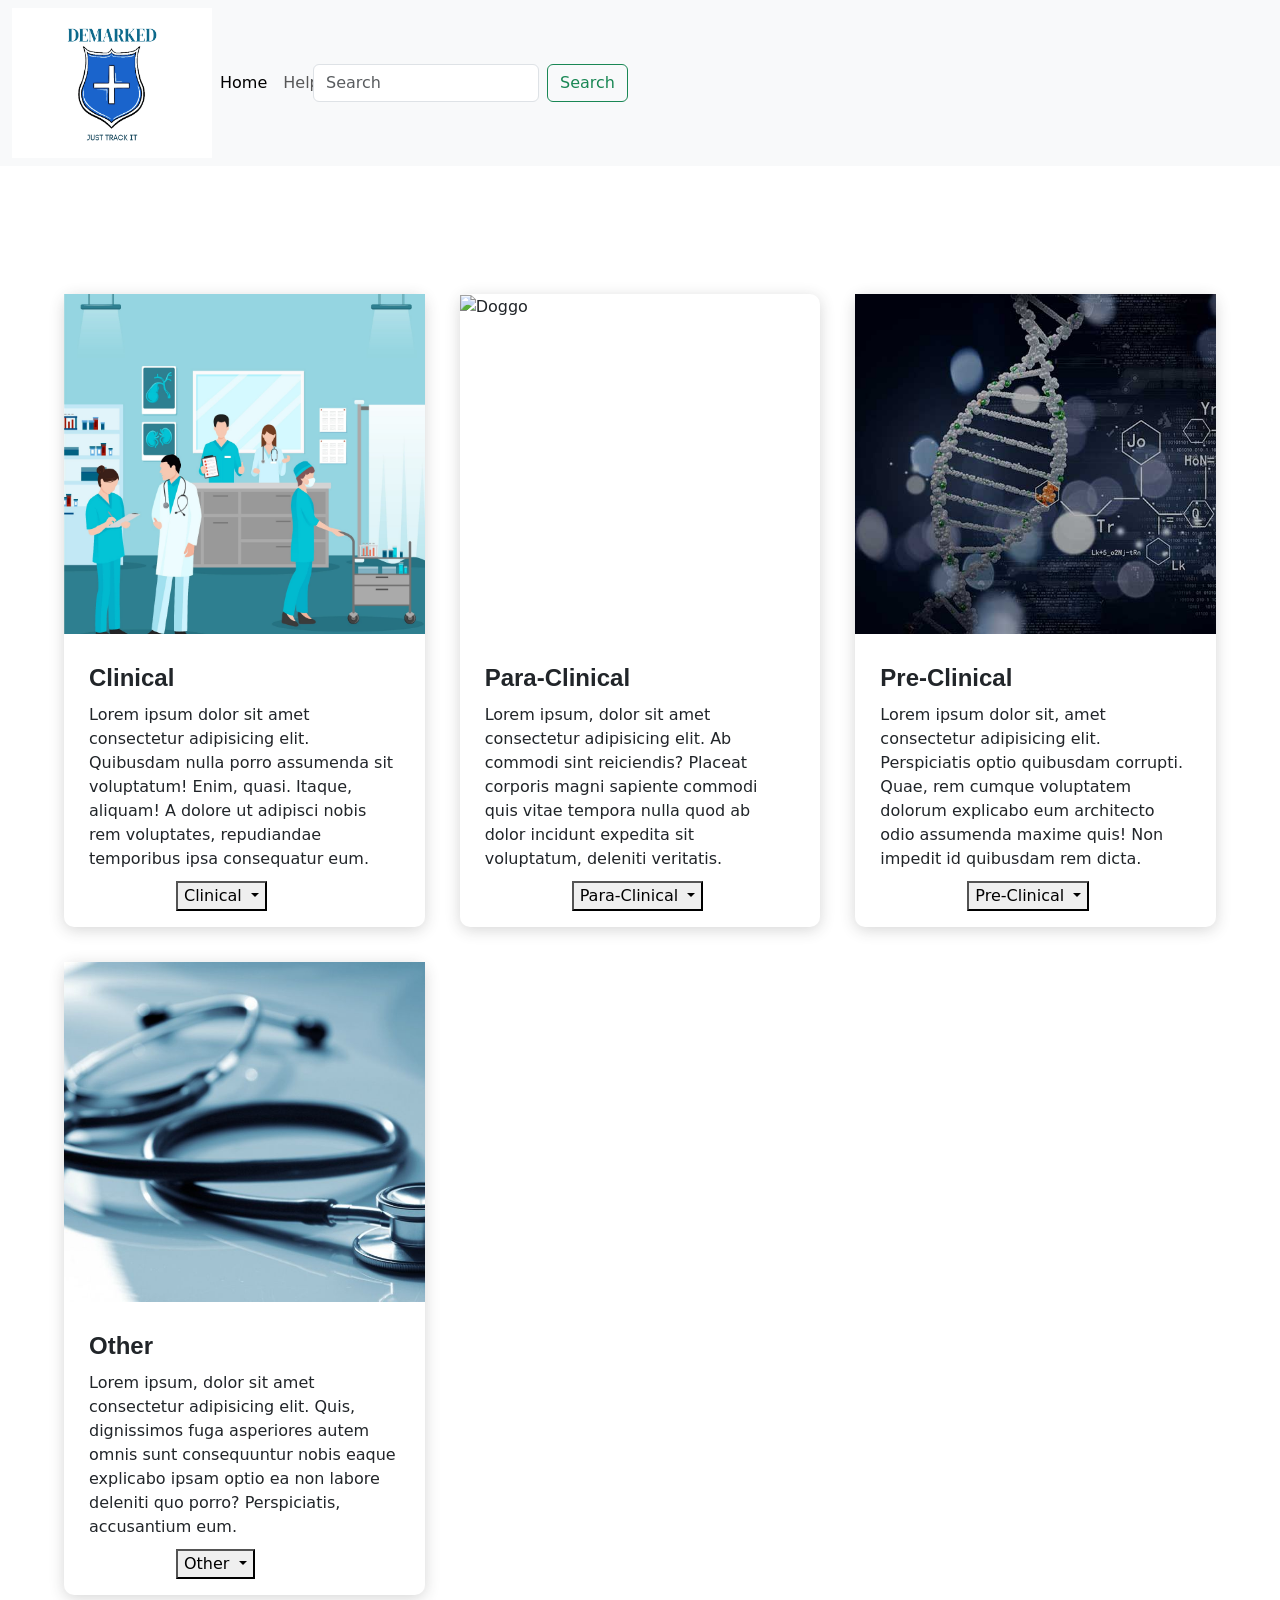
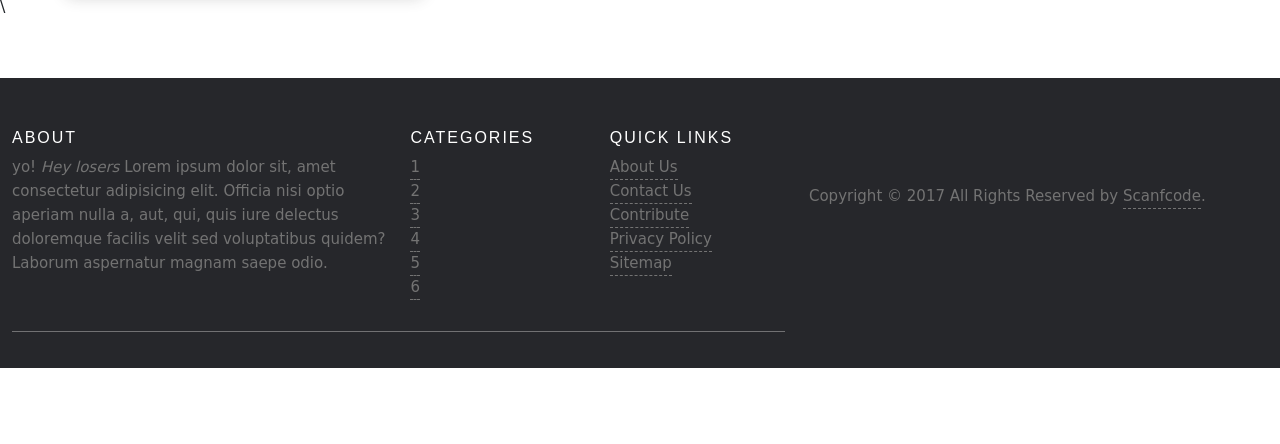
==== index.html @ 066b858f "Add files via upload" ====
<!DOCTYPE html>
<html lang="en">
<head>
    <meta charset="UTF-8">
    <meta http-equiv="X-UA-Compatible" content="IE=edge">
    <meta name="viewport" content="width=device-width, initial-scale=1.0">
    <link rel="stylesheet" href="https://cdn.jsdelivr.net/npm/bootstrap-icons@1.9.1/font/bootstrap-icons.css">
    <link href="https://cdn.jsdelivr.net/npm/bootstrap@5.0.2/dist/css/bootstrap.min.css" rel="stylesheet" integrity="sha384-EVSTQN3/azprG1Anm3QDgpJLIm9Nao0Yz1ztcQTwFspd3yD65VohhpuuCOmLASjC" crossorigin="anonymous">
    <link href="style.css" rel="stylesheet">
    <title>Document</title>
</head>
<body>

  <!--header area-->
   <div class="header_area" id="head">
    <nav class="navbar navbar-expand-lg navbar-light bg-light">
        <div class="container-fluid">
         <img src="assets/Copy of Copy of Team Ascendoz - SSCBS.png" alt="" height="150px" width="200px">
          <div class="collapse navbar-collapse" id="navbarSupportedContent">
            <ul class="navbar-nav me-auto mb-2 mb-lg-0">
              <li class="nav-item">
                <a class="nav-link active" aria-current="page" href="#">Home</a>
              </li>
              <li class="nav-item">
                <a class="nav-link" href="#">Help desk</a>
              </li>
              
              
            </ul>
            <form class="d-flex">
              <input class="form-control me-2" type="search" placeholder="Search" aria-label="Search">
              <button class="btn btn-outline-success" type="submit">Search</button>
            </form>
          </div>
        </div>
      </nav>
   </div> 


<!--body area-->



<main>
  
  
  <section class="results-section results--grid">
    <div class="profile">
      <div class="profile__image"><img src="assets/clinical.jpg" alt="Doggo"/></div>
      <div class="profile__info">
        <h3>Clinical</h3>
        <p class="profile__info__extra">Lorem ipsum dolor sit amet consectetur adipisicing elit. Quibusdam nulla porro assumenda sit voluptatum! Enim, quasi. Itaque, aliquam! A dolore ut adipisci nobis rem voluptates, repudiandae temporibus ipsa consequatur eum.</p>
      </div>
     
      <div class="dropdown1">
        

           <button class="dropdown-toggle" type="button" id="dropdownMenuButton2" >
            Clinical
           </button>
           <ul class="test show" id="test">
            <li  ><a class="dropdown-item" href="alert.html">Nuclear medicine</a></li>
            <li><a class="dropdown-item" href="alert.html">Obgyn</a></li>
            <li><a class="dropdown-item" href="alert.html">Opthalmology</a></li>
            <li>
              <div class="sub-drop-down" id="drop">
                <a class="dropdown-item"  href="#">Medicine</a> 
                <i class="bi bi-caret-down-fill" id="test"></i>
              </div>
             
              <ul class="dropdown-item-test " id="test2">
                <li><a href="alert.html">ENDOCRINOLOGY</a></li>
                <li><a href="alert.html">HEMATOlOGY</a></li>
                <li><a href="alert.html">HEPATOLOGY</a></li>
                <li><a href="alert.html">IMMUNOLOGY</a></li>
                <li><a href="alert.html">INFECTIOUS DISEASES</a></li>
                <li><a href="alert.html">NEPHROLOGY</a></li>
                <li><a href="alert.html">NEUROLOGY</a></li>
                <li><a href="alert.html">ONCOLOGY</a></li>
                <li><a href="alert.html">PULMONARY MEDLINE</a></li>
                <li><a href="alert.html">RHEUMATOLOGY</a></li>
                </ul>
            </li>

            
            <li><a class="dropdown-item" href="alert.html">Orthopaedics</a></li>
           <li>
            
            <div class="sub-drop-down" id="drop2">
              <a class="dropdown-item"  href="#">Paediatrics</a> 
              <i class="bi bi-caret-down-fill" id="test"></i>
            </div>
           
            
           </li>
           <li>
            <div class="sub-drop-down" id="drop">
              <a class="dropdown-item"  href="#">Radiology</a> 
              <i class="bi bi-caret-down-fill" id="test"></i>
            </div>
           
            <ul class="dropdown-item-test " id="test2">
              <li><a href="alert.html">NTERVENTIONAL RADIOLOGY</a></li>
              <li><a href="alert.html">NEURO RADIOLOGY</a></li>
              <li><a href="alert.html">RADIODIAGNOSIS</a></li>
            </ul>
           </li>
           <li>
            <div class="sub-drop-down" id="drop">
              <a class="dropdown-item"  href="#">Surgery</a> 
              <i class="bi bi-caret-down-fill" id="test"></i>
            </div>
           
            <ul class="dropdown-item-test " id="test2">
              <li><a href="alert.html">GENERAL</a></li>
              <li><a href="alert.html">CTVS</a></li>
              <li><a href="alert.html">ENDOCRINE</a></li>
              <li><a href="alert.html">HEAD & NECK</a></li>
              <li><a href="alert.html">HEPATOPANINEATTO BILLIARY</a></li>
              <li><a href="alert.html">NEUROSURGERY</a></li>
              <li><a href="alert.html">PAEDIATRIC TUS</a></li>
              <li><a href="alert.html">PAEDIATRIC SURGERY</a></li>
              <li><a href="alert.html">Plas & RECONSTRUCTIVE</a></li>
              <li><a href="alert.html">SURGICAL GASTROENTEROLOGY</a></li>


            </ul>
           </li>   
            <li class ="test show"><a class="dropdown-item" href="alert.html">Transfusion</a></li>
          </ul>
      </div>
    </div>
    <div class="profile">
      <div class="profile__image"><img src="assets/para-clinical.jpg" alt="Doggo"/></div>
      <div class="profile__info">
        <h3>Para-Clinical</h3>
        <p class="profile__info__extra">Lorem ipsum, dolor sit amet consectetur adipisicing elit. Ab commodi sint reiciendis? Placeat corporis magni sapiente commodi quis vitae tempora nulla quod ab dolor incidunt expedita sit voluptatum, deleniti veritatis.</p>
      </div>
     
      <div class="dropdown1">
        <button class="dropdown-toggle" type="button" id="dropdownMenuButton3" >
          Para-Clinical
        </button>
        <ul class="test show" id="test3">
          <li><a class="dropdown-item" href="alert.html">Apathology</a></li>
          <li><a class="dropdown-item" href="alert.html">Microbiology</a></li>
          <li><a class="dropdown-item" href="alert.html">Pharmacology</a></li>
          <li><a class="dropdown-item" href="alert.html">FMT</a></li>
          <li><a class="dropdown-item" href="alert.html">Community Medicine</a></li>
        </ul>
      </div>
    </div>
    <div class="profile">
      <div class="profile__image"><img src="assets/pre-clinical.jpg" alt="Doggo"/></div>
      <div class="profile__info">
        <h3>Pre-Clinical</h3>
        <p class="profile__info__extra">Lorem ipsum dolor sit, amet consectetur adipisicing elit. Perspiciatis optio quibusdam corrupti. Quae, rem cumque voluptatem dolorum explicabo eum architecto odio assumenda maxime quis! Non impedit id quibusdam rem dicta.</p>
      </div>
     
      <div class="dropdown1">
        <button class="dropdown-toggle" type="button" id="dropdownMenuButton4" data-bs-toggle="dropdown" aria-expanded="false">
          Pre-Clinical
        </button>
        <ul class="test show" id="test4">
          <li><a class="dropdown-item" href="alert.html">Anatomy</a></li>
          <li><a class="dropdown-item" href="alert.html">Biochem</a></li>
          <li><a class="dropdown-item" href="alert.html">Physiology</a></li>
           </ul>
      </div>
    </div>
    <div class="profile">
      <div class="profile__image"><img src="assets/other.jfif" alt="Doggo"/></div>
      <div class="profile__info">
        <h3>Other</h3>
        <p class="profile__info__extra">Lorem ipsum, dolor sit amet consectetur adipisicing elit. Quis, dignissimos fuga asperiores autem omnis sunt consequuntur nobis eaque explicabo ipsam optio ea non labore deleniti quo porro? Perspiciatis, accusantium eum.</p>
      </div>
     
      <div class="dropdown1">
        <button class="dropdown-toggle" type="button" id="dropdownMenuButton5" >
          Other
        </button>
        <ul class="test show" id="test5">
          <li><a class="dropdown-item active" href="alert.html">Academic</a></li>
          <li><a class="dropdown-item" href="alert.html">Biomedical engineering</a></li>
          <li><a class="dropdown-item" href="alert.html">Biophysics</a></li>
          <li><a class="dropdown-item" href="alert.html">Biostatistics</a></li>
          <li><a class="dropdown-item" href="alert.html">Biotechnology</a></li>
          <li><a class="dropdown-item" href="alert.html">Community medicine</a></li>
          <li><a class="dropdown-item" href="alert.html">Dietetics</a></li>
          <li><a class="dropdown-item" href="alert.html">Finance</a></li>
          <li><a class="dropdown-item" href="alert.html">Geriartic medicine</a></li>
          <li><a class="dropdown-item" href="alert.html">Hospital administration</a></li>
          <li><a class="dropdown-item" href="alert.html">Nuclear magnetic resonance</a></li>
          <li><a class="dropdown-item" href="alert.html">Nursing</a></li>
          <li><a class="dropdown-item" href="alert.html">Physical med & Rehabilation</a></li>
          <li><a class="dropdown-item" href="alert.html">Reproductive Biology</a></li>
          </ul>
      </div>
    </div>
  </section>
</main>
\
<!-- Site footer -->
<footer class="site-footer">
  <div class="container">
    <div class="row">
      <div class="col-sm-12 col-md-6">
        <h6>About</h6>
        <p class="text-justify">yo! <i>Hey losers</i> Lorem ipsum dolor sit, amet consectetur 
          adipisicing elit. Officia nisi optio aperiam nulla a, aut, qui, quis iure delectus doloremque facilis velit 
          sed voluptatibus quidem? Laborum aspernatur magnam saepe odio.</p>
      </div>

      <div class="col-xs-6 col-md-3">
        <h6>Categories</h6>
        <ul class="footer-links">
          <li><a href="http://scanfcode.com/category/c-language/">1</a></li>
          <li><a href="http://scanfcode.com/category/front-end-development/">2</a></li>
          <li><a href="http://scanfcode.com/category/back-end-development/">3</a></li>
          <li><a href="http://scanfcode.com/category/java-programming-language/">4</a></li>
          <li><a href="http://scanfcode.com/category/android/">5</a></li>
          <li><a href="http://scanfcode.com/category/templates/">6</a></li>
        </ul>
      </div>

      <div class="col-xs-6 col-md-3">
        <h6>Quick Links</h6>
        <ul class="footer-links">
          <li><a href="http://scanfcode.com/about/">About Us</a></li>
          <li><a href="http://scanfcode.com/contact/">Contact Us</a></li>
          <li><a href="http://scanfcode.com/contribute-at-scanfcode/">Contribute</a></li>
          <li><a href="http://scanfcode.com/privacy-policy/">Privacy Policy</a></li>
          <li><a href="http://scanfcode.com/sitemap/">Sitemap</a></li>
        </ul>
      </div>
    </div>
    <hr>
  </div>
  <div class="container">
    <div class="row">
      <div class="col-md-8 col-sm-6 col-xs-12">
        <p class="copyright-text">Copyright &copy; 2017 All Rights Reserved by
          <a href="alert.html">Scanfcode</a>.
        </p>
      </div>

      <div class="col-md-4 col-sm-6 col-xs-12">
        <ul class="social-icons">
          <li><a class="facebook" href="alert.html"><i class="fa fa-facebook"></i></a></li>
          <li><a class="twitter" href="alert.html"><i class="fa fa-twitter"></i></a></li>
          <li><a class="dribbble" href="alert.html"><i class="fa fa-dribbble"></i></a></li>
          <li><a class="linkedin" href="alert.html"><i class="fa fa-linkedin"></i></a></li>
        </ul>
      </div>
    </div>
  </div>
</footer>
<script defer src="index.js"></script>
      <script src="https://cdn.jsdelivr.net/npm/bootstrap@5.0.2/dist/js/bootstrap.bundle.min.js" integrity="sha384-MrcW6ZMFYlzcLA8Nl+NtUVF0sA7MsXsP1UyJoMp4YLEuNSfAP+JcXn/tWtIaxVXM" crossorigin="anonymous"></script>
      

  </body>
</html>
---- style.css ----
.d-flex{
  position: relative;
  left: -40rem;
}

main {
  width: 90%;
  margin: 8em auto 0;
  max-width: 1500px;
  color: var(--foregroundColor);
  text-align: left;
}

main section {
  position: relative;
}

/*typography*/
strong {
  font-weight: 500;
}

em {
  font-style: italic;
}

h1 {
  font: 700 48px/1.2 "Poppins", sans-serif;
  margin-bottom: 10px;
}

h2 {
  font: 700 32px/1.2 "Poppins", sans-serif;
  margin-bottom: 10px;
}

h3 {
  font: 700 24px/1.2 "Poppins", sans-serif;
  margin-bottom: 10px;
}

h4 {
  font: 700 20px/1.2 "Poppins", sans-serif;
  margin-bottom: 10px;
}

h5 {
  font: 500 18px/1.2 "Poppins", sans-serif;
  margin-bottom: 10px;
}

h6 {
  font: 500 16px/1.2 "Poppins", sans-serif;
  text-transform: uppercase;
}









/*variations*/
input.variation {
  display: none;
}
input.variation + label {
  display: inline-block;
  width: 50px;
  height: 50px;
  margin: 30px 20px 0;
  border-radius: 50%;
  cursor: pointer;
  border: 6px solid #fff;
  box-shadow: 0 0 4px rgba(0, 0, 0, 0.1), 0 2px 4px rgba(0, 0, 0, 0.2);
}

#bluepurple + label {
  background: linear-gradient(to left, #673ab7 50%, #03a9f4 50%);
}
#bluepurple:checked ~ main {
  --backgroundColor: #fff;
  --foregroundColor: #111;
  --primaryColor: #03a9f4;
  --primaryShade1: #e1f5fe;
  --primaryShade2: #b3e5fc;
  --primaryShade3: #4fc3f7;
  --primaryShade4: #0288d1;
  --primaryShade5: #0277bd;
  --secondaryColor: #673ab7;
  --secondaryShade1: #ede7f6;
  --secondaryShade2: #d1c4e9;
  --secondaryShade3: #9575cd;
  --secondaryShade4: #512da8;
  --secondaryShade5: #311b92;
  --accentColor: #009688;
  --accentShade1: #e0f2f1;
  --accentShade2: #b2dfdb;
  --accentShade3: #4db6ac;
  --accentShade4: #00796b;
  --accentShade5: #004d40;
  --accent2Color: #8bc34a;
  --accent2Shade1: #e7f6d5;
  --accent2Shade2: #c5e1a5;
  --accent2Shade3: #aed581;
  --accent2Shade4: #689f38;
  --accent2Shade5: #558b2f;
  --accent3Color: #f44336;
  --accent3Shade1: #ffdde0;
  --accent3Shade2: #ffcdd2;
  --accent3Shade3: #ef9a9a;
  --accent3Shade4: #d32f2f;
  --accent3Shade5: #b71c1c;
}

#sunset + label {
  background: linear-gradient(to right, #ff9557 50%, #ffcc67 50%);
}
#sunset:checked ~ main {
  --canvasColor: #f9f9f9;
  --backgroundColor: #fff;
  --foregroundColor: #111;
  --primaryColor: #ff9557;
  --primaryShade1: #ffe2d1;
  --primaryShade2: #ffceb2;
  --primaryShade3: #ffb184;
  --primaryShade4: #e88850;
  --primaryShade5: #d17a48;
  --secondaryColor: #ffcc67;
  --secondaryShade1: #fff1d5;
  --secondaryShade2: #ffde9e;
  --secondaryShade3: #ffd074;
  --secondaryShade4: #e8ba5e;
  --secondaryShade5: #ba954b;
  --accentColor: #4e5166;
  --accentShade1: #cecfd5;
  --accentShade2: #aeafb9;
  --accentShade3: #8e909d;
  --accentShade4: #6e7081;
  --accentShade5: #404354;
  --accent2Color: #588b8b;
  --accent2Shade1: #c2d4d4;
  --accent2Shade2: #a3bfbf;
  --accent2Shade3: #85aaaa;
  --accent2Shade4: #507f7f;
  --accent2Shade5: #497272;
  --accent3Color: #fe5f55;
  --accent3Shade1: #fec4c1;
  --accent3Shade2: #fea7a2;
  --accent3Shade3: #fe7c73;
  --accent3Shade4: #e7574e;
  --accent3Shade5: #b9463e;
}

#godiva + label {
  background: linear-gradient(to right, #a05793 50%, #a3d858 50%);
}
#godiva:checked ~ main {
  --canvasColor: #f9f9f9;
  --backgroundColor: #fff;
  --foregroundColor: #111;
  --primaryColor: #a05793;
  --primaryShade1: #e5d1e1;
  --primaryShade2: #d3b2cd;
  --primaryShade3: #b984b0;
  --primaryShade4: #925086;
  --primaryShade5: #834879;
  --secondaryColor: #a3d858;
  --secondaryShade1: #e5f4d1;
  --secondaryShade2: #cce9a3;
  --secondaryShade3: #bce285;
  --secondaryShade4: #95c550;
  --secondaryShade5: #779e41;
  --accentColor: #245e71;
  --accentShade1: #d7e1e5;
  --accentShade2: #afc4cb;
  --accentShade3: #7398a4;
  --accentShade4: #4b7b8a;
  --accentShade5: #1e4d5d;
  --accent2Color: #2aa5a1;
  --accent2Shade1: #d8eeed;
  --accent2Shade2: #9ed6d4;
  --accent2Shade3: #64bdba;
  --accent2Shade4: #279693;
  --accent2Shade5: #1f7976;
  --accent3Color: #92374d;
  --accent3Shade1: #ebdad3;
  --accent3Shade2: #cda4ae;
  --accent3Shade3: #af6d7d;
  --accent3Shade4: #853246;
  --accent3Shade5: #6b2939;
}

#dark + label {
  background: linear-gradient(to right, #367bc3 50%, #38bfa7 50%);
}
#dark:checked ~ main {
  --canvasColor: #2a313b;
  --backgroundColor: #2a313b;
  --foregroundColor: #ebe8d8;
  --primaryColor: #367bc3;
  --primaryShade5: #b5cfe9;
  --primaryShade4: #91b7de;
  --primaryShade3: #5a93cd;
  --primaryShade2: #3270b2;
  --primaryShade1: #285a8e;
  --secondaryColor: #38bfa7;
  --secondaryShade5: #c8ede7;
  --secondaryShade4: #92dccf;
  --secondaryShade3: #6ed0be;
  --secondaryShade2: #33ae98;
  --secondaryShade1: #2e9d89;
  --accentColor: #586994;
  --accentShade5: #d1d6e1;
  --accentShade4: #a3adc4;
  --accentShade3: #7684a7;
  --accentShade2: #49567a;
  --accentShade1: #39435f;
  --accent2Color: #8fe1a2;
  --accent2Shade5: #d6f4dd;
  --accent2Shade4: #c1eecc;
  --accent2Shade3: #a3e6b2;
  --accent2Shade2: #82cd94;
  --accent2Shade1: #76b985;
  --accent3Color: #fe938c;
  --accent3Shade5: #fee1df;
  --accent3Shade4: #fec4c0;
  --accent3Shade3: #fea6a0;
  --accent3Shade2: #e78680;
  --accent3Shade1: #b96b66;
  color: #f1f2eb;
  border-color: #f1f2eb;
}
#dark:checked ~ main > section {
  border-color: #f1f2eb;
}
#dark:checked ~ main > section > h6 {
  color: #f1f2eb;
}

#pinkaru + label {
  background: linear-gradient(to right, #f95794 50%, #323da5 50%);
}
#pinkaru:checked ~ main {
  border-color: #fff;
  --canvasColor: #2a313b;
  --backgroundColor: #2a313b;
  --foregroundColor: #e3f2fd;
  --primaryColor: #f95794;
  --primaryShade5: #fdd1e1;
  --primaryShade4: #fba3c4;
  --primaryShade3: #fa75a7;
  --primaryShade2: #e35087;
  --primaryShade1: #b6406c;
  --secondaryColor: #323da5;
  --secondaryShade5: #c7cae6;
  --secondaryShade4: #8f95cd;
  --secondaryShade3: #6971bd;
  --secondaryShade2: #2e3896;
  --secondaryShade1: #293288;
  --accentColor: #ffc729;
  --accentShade5: #ffefc4;
  --accentShade4: #ffe08a;
  --accentShade3: #ffd14f;
  --accentShade2: #e8b526;
  --accentShade1: #d1a322;
  --accent2Color: #53dd6c;
  --accent2Shade5: #d0f5d6;
  --accent2Shade4: #a1ecae;
  --accent2Shade3: #72e386;
  --accent2Shade2: #4cc963;
  --accent2Shade1: #3da14f;
  --accent3Color: #f52f57;
  --accent3Shade5: #fcc6d1;
  --accent3Shade4: #f98da3;
  --accent3Shade3: #f65475;
  --accent3Shade2: #df2b50;
  --accent3Shade1: #b32340;
}
#pinkaru:checked ~ main > section {
  border-color: #fff;
}
#pinkaru:checked ~ main > section > h6 {
  color: #fff;
}

#dark:checked ~ main h6.subheader,
#dark:checked ~ main .feedback-form,
#pinkaru:checked ~ main h6.subheader,
#pinkaru:checked ~ main .feedback-form {
  color: var(--neutralShade1);
}
#dark:checked ~ main ::placeholder,
#pinkaru:checked ~ main ::placeholder {
  color: var(--neutralShade4);
  opacity: 1;
}
#dark:checked ~ main :-ms-input-placeholder,
#pinkaru:checked ~ main :-ms-input-placeholder {
  color: var(--neutralShade4);
}
#dark:checked ~ main ::-ms-input-placeholder,
#pinkaru:checked ~ main ::-ms-input-placeholder {
  color: var(--neutralShade4);
}
#dark:checked ~ main .tooltip:after,
#pinkaru:checked ~ main .tooltip:after {
  color: var(--backgroundColor);
}
#dark:checked ~ main a.button,
#dark:checked ~ main input.button,
#dark:checked ~ main button,
#dark:checked ~ main .tooltip.dark:after,
#pinkaru:checked ~ main a.button,
#pinkaru:checked ~ main input.button,
#pinkaru:checked ~ main button,
#pinkaru:checked ~ main .tooltip.dark:after {
  color: var(--foregroundColor);
  text-shadow: 0 1px 2px rgba(0, 0, 0, 0.1);
}
#dark:checked ~ main .button:active,
#dark:checked ~ main .button.active,
#pinkaru:checked ~ main .button:active,
#pinkaru:checked ~ main .button.active {
  background: var(--primaryShade1);
}
#dark:checked ~ main .button.secondary:active,
#dark:checked ~ main .button.secondary.active,
#pinkaru:checked ~ main .button.secondary:active,
#pinkaru:checked ~ main .button.secondary.active {
  background: var(--secondaryShade1);
}
#dark:checked ~ main .button.accent,
#pinkaru:checked ~ main .button.accent {
  background: var(--accentShade2);
}
#dark:checked ~ main .button.accent:active,
#pinkaru:checked ~ main .button.accent:active {
  background: var(--accentShade1);
}
#dark:checked ~ main .button.accent2,
#pinkaru:checked ~ main .button.accent2 {
  background: var(--accent2Shade2);
}
#dark:checked ~ main .button.accent2:active,
#pinkaru:checked ~ main .button.accent2:active {
  background: var(--accent2Shade1);
}
#dark:checked ~ main .button.accent3,
#pinkaru:checked ~ main .button.accent3 {
  background: var(--accent3Shade2);
}
#dark:checked ~ main .button.accent3:active,
#pinkaru:checked ~ main .button.accent3:active {
  background: var(--accent3Shade1);
}
#dark:checked ~ main a.link,
#pinkaru:checked ~ main a.link {
  color: var(--neutralShade2);
}
#dark:checked ~ main a.link:hover, #dark:checked ~ main a.link.hover,
#pinkaru:checked ~ main a.link:hover,
#pinkaru:checked ~ main a.link.hover {
  color: var(--neutralShade1);
  border-bottom: 2px solid;
}
#dark:checked ~ main a.link.primary,
#pinkaru:checked ~ main a.link.primary {
  color: var(--primaryShade4);
}
#dark:checked ~ main a.link.primary:hover, #dark:checked ~ main a.link.primary.hover,
#pinkaru:checked ~ main a.link.primary:hover,
#pinkaru:checked ~ main a.link.primary.hover {
  color: var(--primaryShade5);
}
#dark:checked ~ main a.link.secondary,
#pinkaru:checked ~ main a.link.secondary {
  color: var(--secondaryShade4);
}
#dark:checked ~ main a.link.secondary:hover, #dark:checked ~ main a.link.secondary.hover,
#pinkaru:checked ~ main a.link.secondary:hover,
#pinkaru:checked ~ main a.link.secondary.hover {
  color: var(--secondaryShade5);
}
#dark:checked ~ main .profile-default img,
#pinkaru:checked ~ main .profile-default img {
  border-bottom: 7px solid var(--secondaryShade5);
}

          /* PROFILE CARDS */

      





.results-header .option--grid {
  grid: repeat(2, 1fr) min-content/repeat(2, 1fr);
}
.results-header .option--grid span:last-child {
  grid-column: span 2;
}
.results-header .option--list {
  grid: repeat(3, 1fr) min-content/100%;
}

.results-section {
  display: grid;
  grid-gap: 35px;
}

.results--grid {
  grid-template-columns: repeat(auto-fill, minmax(320px, 1fr));
}


.profile {
  position: relative;
  background: var(--backgroundColor);
  color: var(--foregroundColor);
  box-shadow: 0 3px 15px rgba(51, 51, 51, 0.2);
  border-radius: 10px;
  overflow: auto;
  transition: 0.2s ease;
  display: grid;
  grid: 200px repeat(5, auto)/100%;
}
.profile__image img {
  width: 100%;
  height: 100%;
  object-fit: cover;
  border-bottom: 7px solid var(--secondaryColor);
}
.profile__info {
  padding: 20px 25px 0;
}
.profile__stats {
  padding: 5px 25px;
}
.profile__stats__title {
  color: var(--grayColor);
  text-transform: uppercase;
  font-size: 16px;
}
.profile__cta {
  padding: 0 25px 25px;
}
.profile a:hover {
  top: 0;
  box-shadow: none;
  background: var(--primaryShade4);
}
.profile a:active, .profile a:focus {
  top: 0;
  box-shadow: none;
  background: var(--primaryShade5);
}

#dropdownMenuButton5{
  position: relative;
  left: 7rem;
  bottom: 1rem;
}

#dropdownMenuButton4{
  position: relative;
  left: 7rem;
  bottom: 1rem;
}

#dropdownMenuButton3{
  position: relative;
  left: 7rem;
  bottom: 1rem;
}

#dropdownMenuButton2{
  position: relative;
  left: 7rem;
  bottom: 1rem;
}




/*FILTERS*/


.results-section.results--grid .profile {
  width: 100%;
  margin: auto;
  overflow: hidden;
  z-index: 9;
  grid: 340px auto auto/repeat(3, minmax(80px, 1fr));
  grid-gap: 10px;
  /* position: relative; */
  overflow: visible;
}

@media (min-width: 500px) {
  input.variation + label {
    margin: 70px 20px 20px;
  }

  .results-section.results--grid .profile {
    width: 100%;
    margin: auto;
    overflow: visible;
    grid: 340px auto auto/repeat(3, minmax(80px, 1fr));
    grid-gap: 10px;
    position: relative;
  }
  .results-section.results--grid .profile__image {
    grid-column: span 3;
  }
  .results-section.results--grid .profile__info {
    grid-column: span 3;
  }
  .results-section.results--grid .profile__stats {
    padding: 5px 25px;
  }
  .results-section.results--grid .profile__cta {
    grid-column: span 3;
  }
}


footer {
  display: grid;
  grid: min-content/1fr max-content;
  text-align: left;
  width: 90%;
  margin: 5em auto 4em;
  max-width: 1500px;
  align-items: center;
}
footer a {
  text-decoration: none;
  color: #333;
  padding: 3px 0;
  border-bottom: 1px dashed;
}
footer a:hover {
  border-bottom: 1px solid;
}
footer .social a {
  text-decoration: none;
  margin-left: 10px;
}
footer .social a .icons {
  display: inline-block;
  font-size: 20px;
}
footer.dark, footer.dark a {
  color: #f9f9f9;
}

/* design for footer */
.site-footer {
  position: relative;
  top: -1rem;
  width: 90rem;
  background-color: #26272b;
  padding: 45px 0 20px;
  font-size: 15px;
  line-height: 24px;
  color: #737373;
  
}
.site-footer hr {
  border-top-color: #bbb;
  opacity: 0.5;
}
.site-footer hr.small {
  margin: 20px 0;
}
.site-footer h6 {
  color: #fff;
  font-size: 16px;
  text-transform: uppercase;
  margin-top: 5px;
  letter-spacing: 2px;
}
.site-footer a {
  color: #737373;
}
.site-footer a:hover {
  color: #3366cc;
  text-decoration: none;
}
.footer-links {
  padding-left: 0;
  list-style: none;
}
.footer-links li {
  display: block;
}
.footer-links a {
  color: #737373;
}
.footer-links a:active,
.footer-links a:focus,
.footer-links a:hover {
  color: #3366cc;
  text-decoration: none;
}
.footer-links.inline li {
  display: inline-block;
}
.site-footer .social-icons {
  text-align: right;
}
.site-footer .social-icons a {
  width: 40px;
  height: 40px;
  line-height: 40px;
  margin-left: 6px;
  margin-right: 0;
  border-radius: 100%;
  background-color: #33353d;
}
.copyright-text {
  margin: 0;
}
@media (max-width: 991px) {
  .site-footer [class^="col-"] {
    margin-bottom: 30px;
  }
}
@media (max-width: 767px) {
  .site-footer {
    padding-bottom: 0;
  }
  .site-footer .copyright-text,
  .site-footer .social-icons {
    text-align: center;
  }
}
.social-icons {
  padding-left: 0;
  margin-bottom: 0;
  list-style: none;
}
.social-icons li {
  display: inline-block;
  margin-bottom: 4px;
}
.social-icons li.title {
  margin-right: 15px;
  text-transform: uppercase;
  color: #96a2b2;
  font-weight: 700;
  font-size: 13px;
}
.social-icons a {
  background-color: #eceeef;
  color: #818a91;
  font-size: 16px;
  display: inline-block;
  line-height: 44px;
  width: 44px;
  height: 44px;
  text-align: center;
  margin-right: 8px;
  border-radius: 100%;
  -webkit-transition: all 0.2s linear;
  -o-transition: all 0.2s linear;
  transition: all 0.2s linear;
}
.social-icons a:active,
.social-icons a:focus,
.social-icons a:hover {
  color: #fff;
  background-color: #29aafe;
}
.social-icons.size-sm a {
  line-height: 34px;
  height: 34px;
  width: 34px;
  font-size: 14px;
}
.social-icons a.facebook:hover {
  background-color: #3b5998;
}
.social-icons a.twitter:hover {
  background-color: #00aced;
}
.social-icons a.linkedin:hover {
  background-color: #007bb6;
}
.social-icons a.dribbble:hover {
  background-color: #ea4c89;
}
@media (max-width: 767px) {
  .social-icons li.title {
    display: block;
    margin-right: 0;
    font-weight: 600;
  }
}

/* .dropdown-item-test{
  background: #000;
} */

.sub-drop-down{
  display: flex;
  margin: 1px 20px 1px 0px

}

.bi-caret-down-fill::before {
  content: "\f229";
  line-height: 4.5rem;
}


.dropdown-item-test{
  visibility:hidden;
  height: 0px;
}

.dropdown-item-test li{
  list-style: none;
}

.dropdown1 .test {
  margin:0;padding:0;
  list-style-type:none;
  float:left;
  position: absolute;
  background: rgb(249, 247, 247);
  width: 62%;
}
.show{
  display: none;
}


.dropdown1 ul li{
  position:relative;
  margin:0 20px 0 0;
  /* float:left; */
}

.dropdown1 ul li a {
  padding:20px;
  display:inline-block;
  /* color:white; */
  text-decoration:none;
  color: rgb(20, 19, 19);
}

/* .dropdown1 ul li ul {
  display:none;
  position:absolute;
  left:0;
  background:#37bc9b;
  float:left;
} */
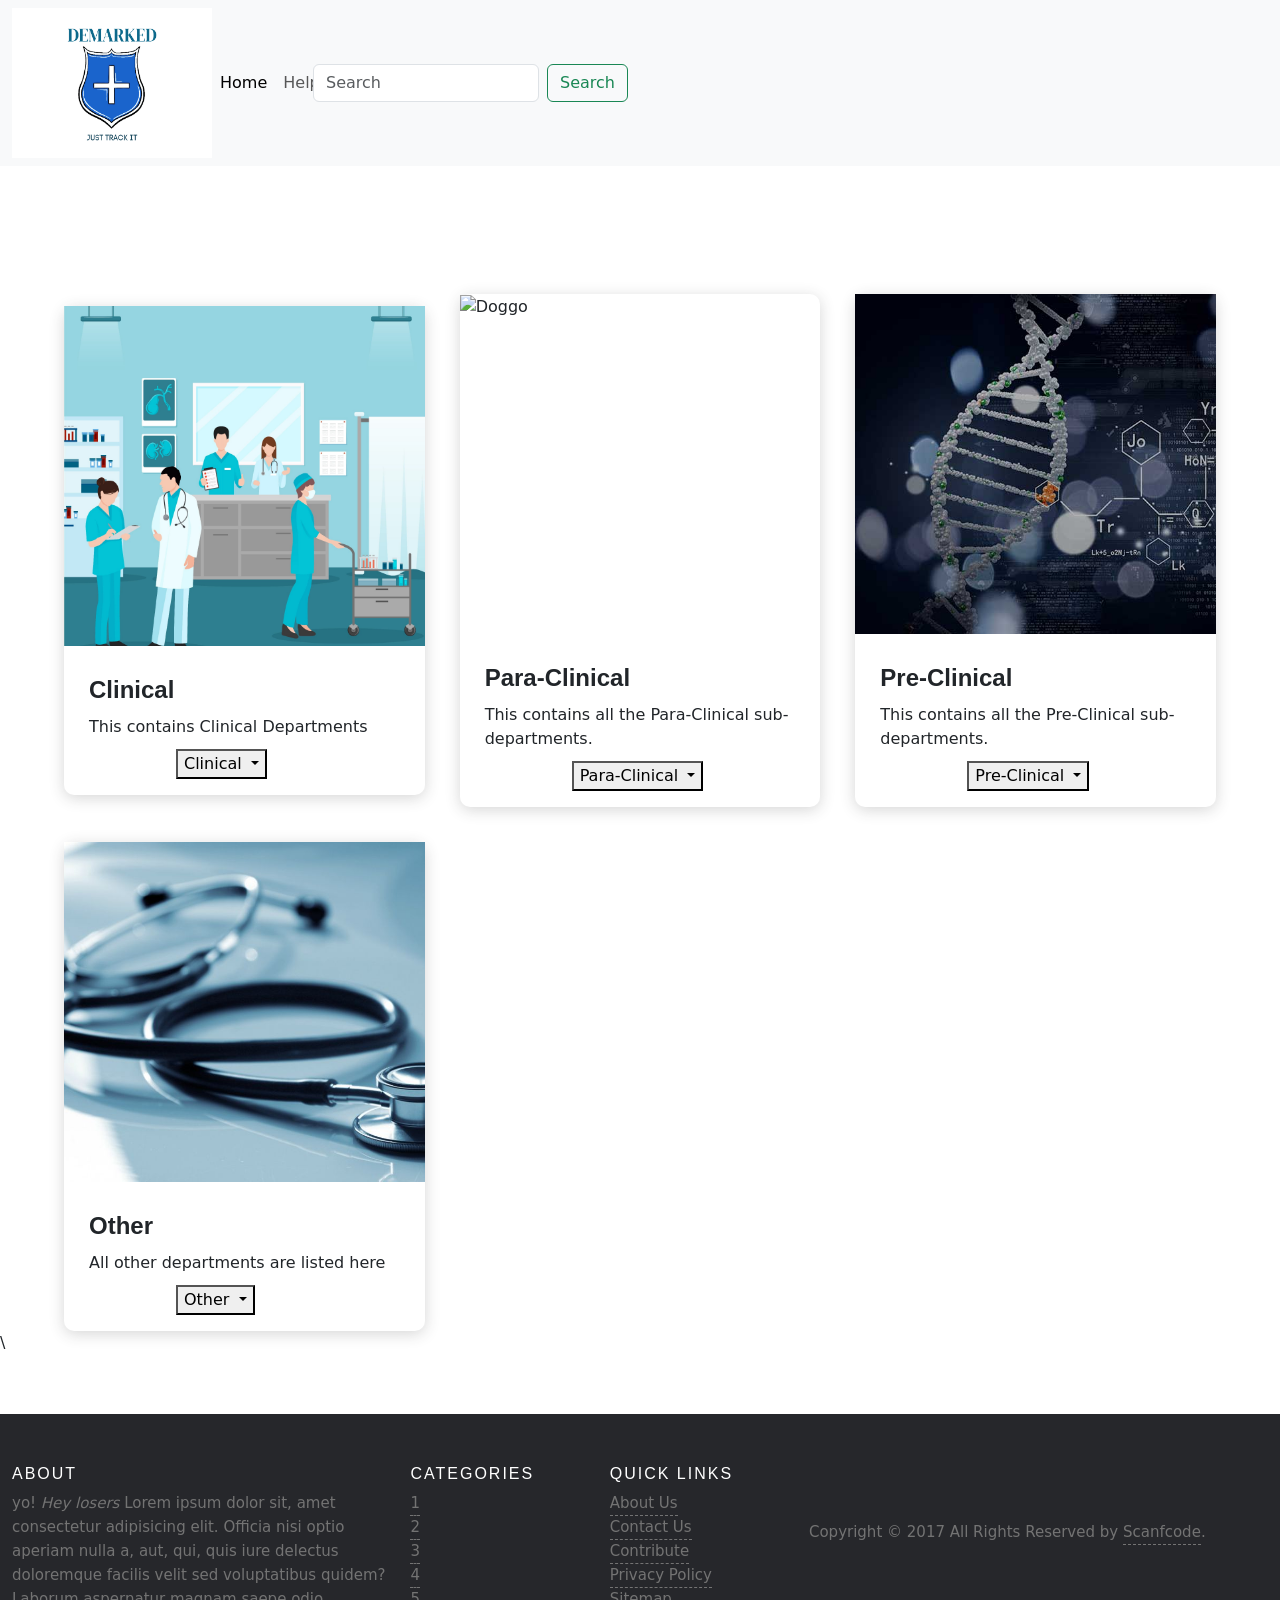
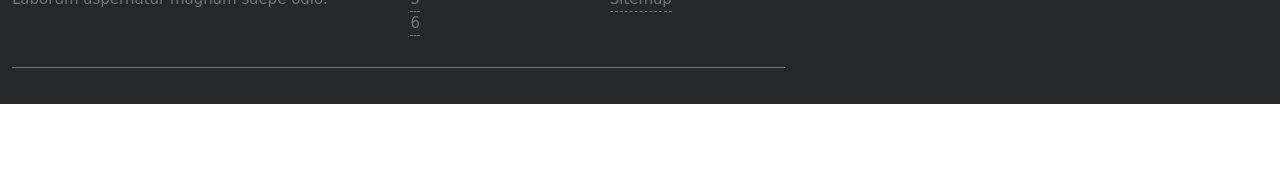
==== commit 50f3be40: "Update index.html" ====
--- a/index.html
+++ b/index.html
@@ -49,7 +49,7 @@
       <div class="profile__image"><img src="assets/clinical.jpg" alt="Doggo"/></div>
       <div class="profile__info">
         <h3>Clinical</h3>
-        <p class="profile__info__extra">Lorem ipsum dolor sit amet consectetur adipisicing elit. Quibusdam nulla porro assumenda sit voluptatum! Enim, quasi. Itaque, aliquam! A dolore ut adipisci nobis rem voluptates, repudiandae temporibus ipsa consequatur eum.</p>
+        <p class="profile__info__extra">This contains Clinical Departments</p>
       </div>
      
       <div class="dropdown1">
@@ -134,7 +134,7 @@
       <div class="profile__image"><img src="assets/para-clinical.jpg" alt="Doggo"/></div>
       <div class="profile__info">
         <h3>Para-Clinical</h3>
-        <p class="profile__info__extra">Lorem ipsum, dolor sit amet consectetur adipisicing elit. Ab commodi sint reiciendis? Placeat corporis magni sapiente commodi quis vitae tempora nulla quod ab dolor incidunt expedita sit voluptatum, deleniti veritatis.</p>
+        <p class="profile__info__extra">This contains all the Para-Clinical sub-departments.</p>
       </div>
      
       <div class="dropdown1">
@@ -154,7 +154,7 @@
       <div class="profile__image"><img src="assets/pre-clinical.jpg" alt="Doggo"/></div>
       <div class="profile__info">
         <h3>Pre-Clinical</h3>
-        <p class="profile__info__extra">Lorem ipsum dolor sit, amet consectetur adipisicing elit. Perspiciatis optio quibusdam corrupti. Quae, rem cumque voluptatem dolorum explicabo eum architecto odio assumenda maxime quis! Non impedit id quibusdam rem dicta.</p>
+        <p class="profile__info__extra">This contains all the Pre-Clinical sub-departments.</p>
       </div>
      
       <div class="dropdown1">
@@ -172,7 +172,7 @@
       <div class="profile__image"><img src="assets/other.jfif" alt="Doggo"/></div>
       <div class="profile__info">
         <h3>Other</h3>
-        <p class="profile__info__extra">Lorem ipsum, dolor sit amet consectetur adipisicing elit. Quis, dignissimos fuga asperiores autem omnis sunt consequuntur nobis eaque explicabo ipsam optio ea non labore deleniti quo porro? Perspiciatis, accusantium eum.</p>
+        <p class="profile__info__extra">All other departments are listed here</p>
       </div>
      
       <div class="dropdown1">
@@ -260,4 +260,4 @@
       
 
   </body>
-</html>+</html>
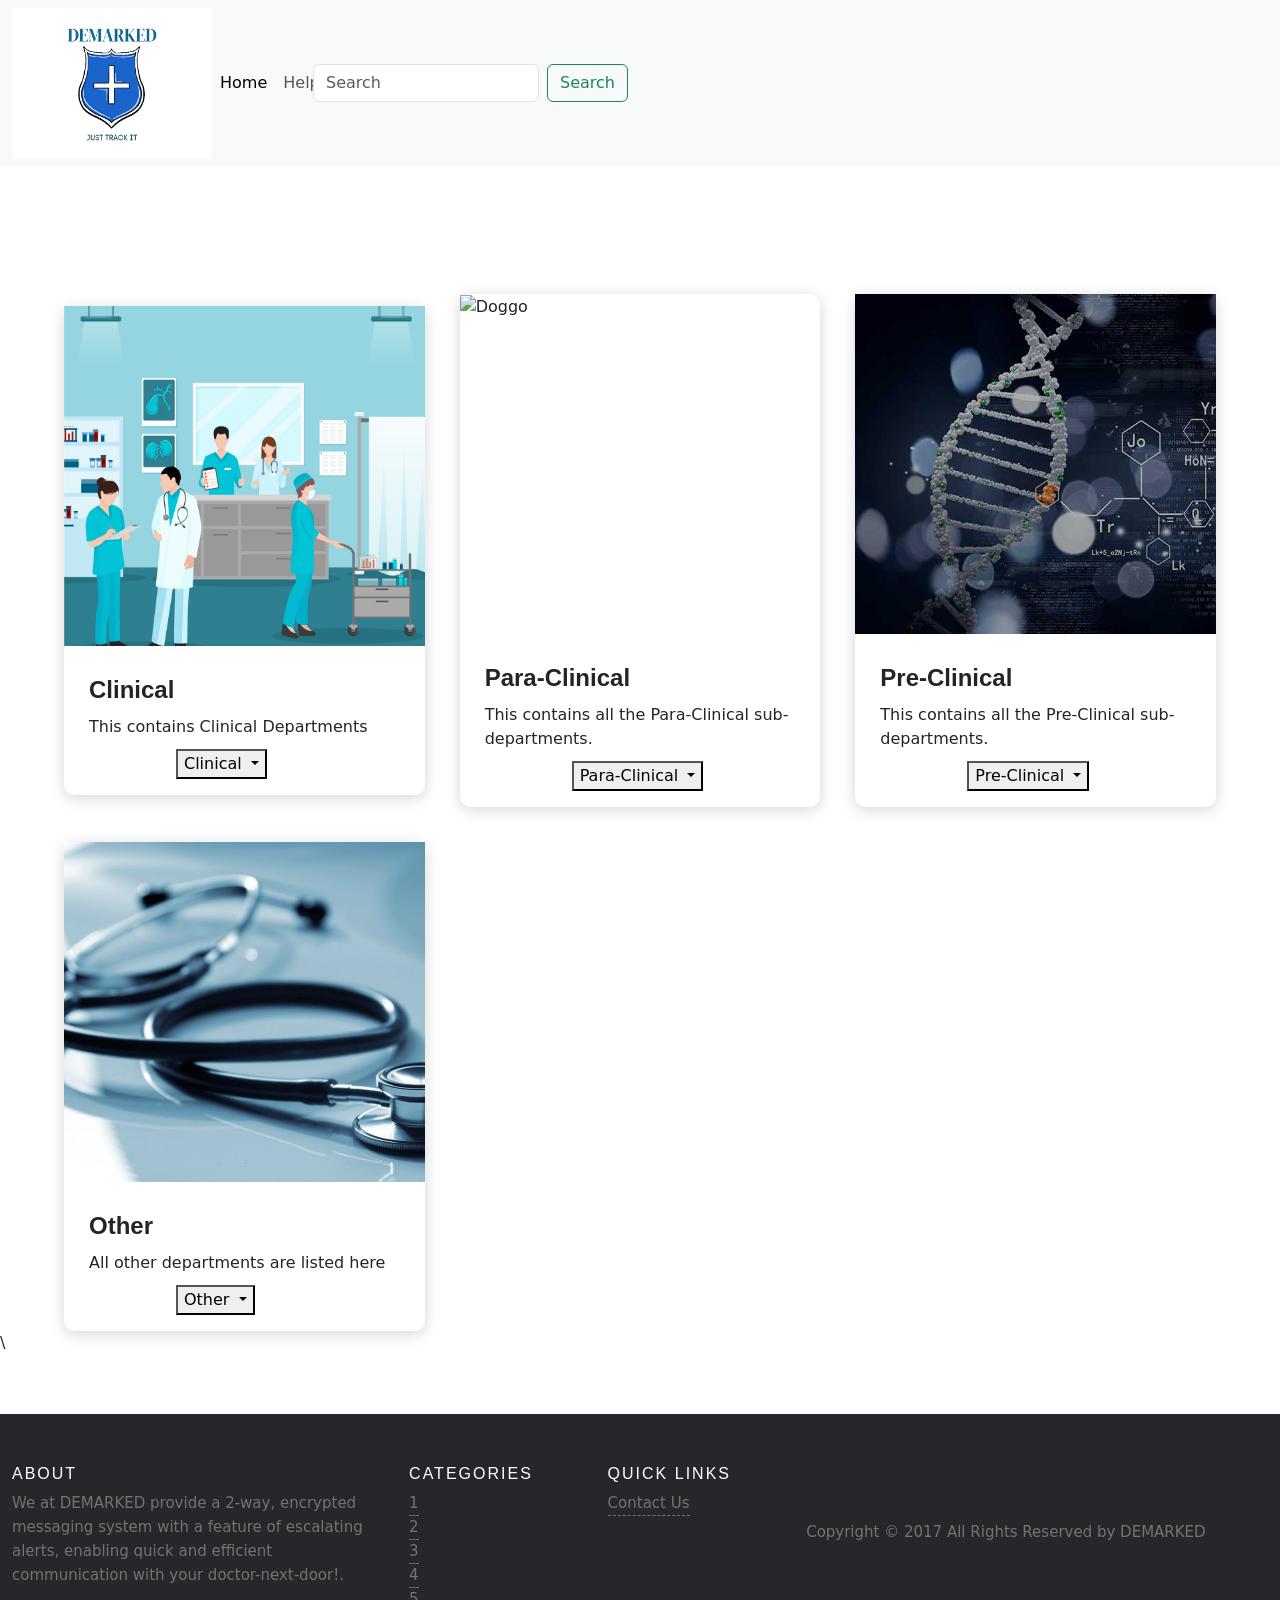
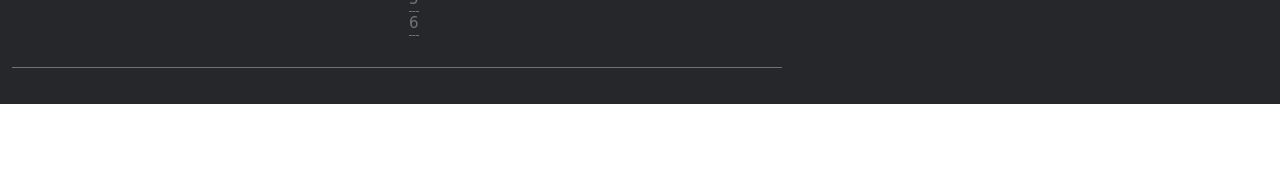
==== commit 314fde36: "Update index.html" ====
--- a/index.html
+++ b/index.html
@@ -206,31 +206,26 @@
     <div class="row">
       <div class="col-sm-12 col-md-6">
         <h6>About</h6>
-        <p class="text-justify">yo! <i>Hey losers</i> Lorem ipsum dolor sit, amet consectetur 
-          adipisicing elit. Officia nisi optio aperiam nulla a, aut, qui, quis iure delectus doloremque facilis velit 
-          sed voluptatibus quidem? Laborum aspernatur magnam saepe odio.</p>
+        <p class="text-justify">We at DEMARKED provide a 2-way, encrypted messaging system with a feature of escalating alerts, enabling quick and efficient communication with your doctor-next-door!.</p>
       </div>
 
       <div class="col-xs-6 col-md-3">
         <h6>Categories</h6>
         <ul class="footer-links">
-          <li><a href="http://scanfcode.com/category/c-language/">1</a></li>
-          <li><a href="http://scanfcode.com/category/front-end-development/">2</a></li>
-          <li><a href="http://scanfcode.com/category/back-end-development/">3</a></li>
-          <li><a href="http://scanfcode.com/category/java-programming-language/">4</a></li>
-          <li><a href="http://scanfcode.com/category/android/">5</a></li>
-          <li><a href="http://scanfcode.com/category/templates/">6</a></li>
+          <li><a href="">1</a></li>
+          <li><a href="">2</a></li>
+          <li><a href="">3</a></li>
+          <li><a href="">4</a></li>
+          <li><a href="">5</a></li>
+          <li><a href="">6</a></li>
         </ul>
       </div>
 
       <div class="col-xs-6 col-md-3">
         <h6>Quick Links</h6>
         <ul class="footer-links">
-          <li><a href="http://scanfcode.com/about/">About Us</a></li>
-          <li><a href="http://scanfcode.com/contact/">Contact Us</a></li>
-          <li><a href="http://scanfcode.com/contribute-at-scanfcode/">Contribute</a></li>
-          <li><a href="http://scanfcode.com/privacy-policy/">Privacy Policy</a></li>
-          <li><a href="http://scanfcode.com/sitemap/">Sitemap</a></li>
+          <li><a href="contact.html">Contact Us</a></li>
+        
         </ul>
       </div>
     </div>
@@ -240,7 +235,7 @@
     <div class="row">
       <div class="col-md-8 col-sm-6 col-xs-12">
         <p class="copyright-text">Copyright &copy; 2017 All Rights Reserved by
-          <a href="alert.html">Scanfcode</a>.
+         DEMARKED
         </p>
       </div>
 
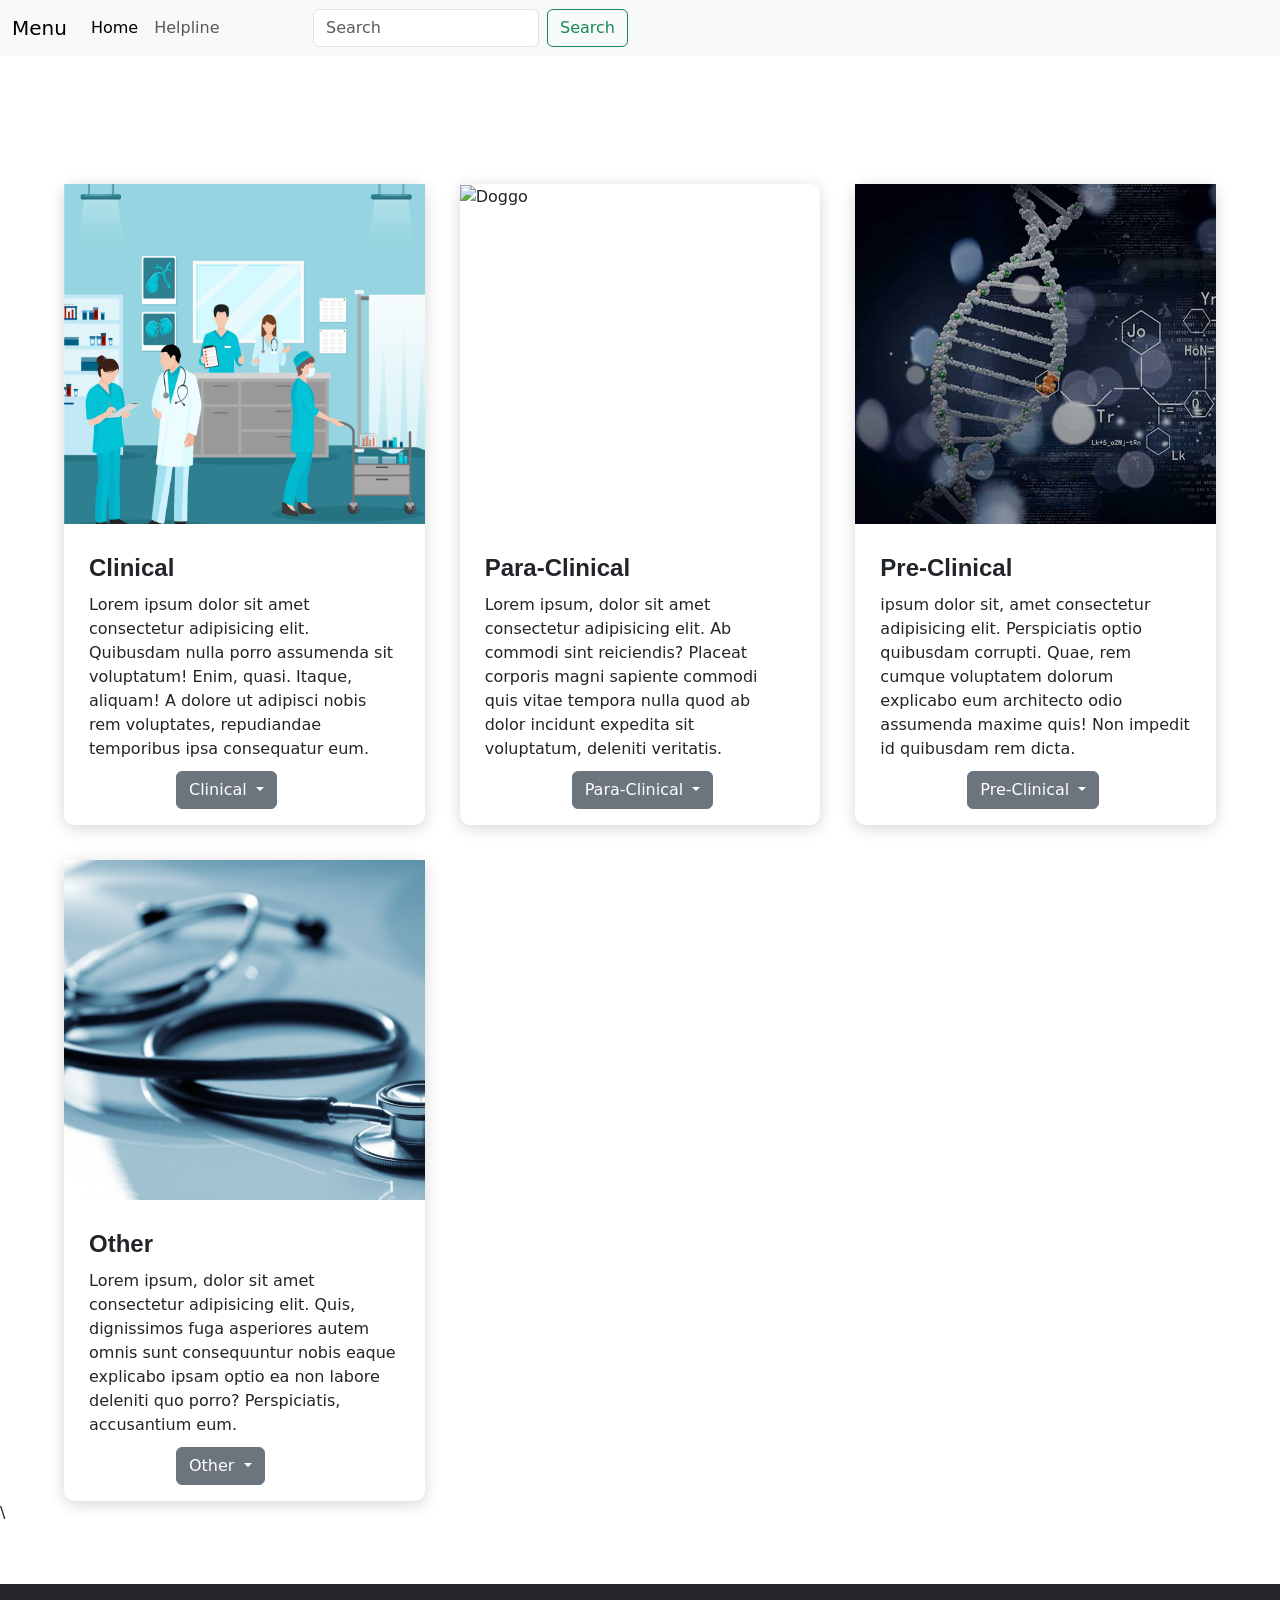
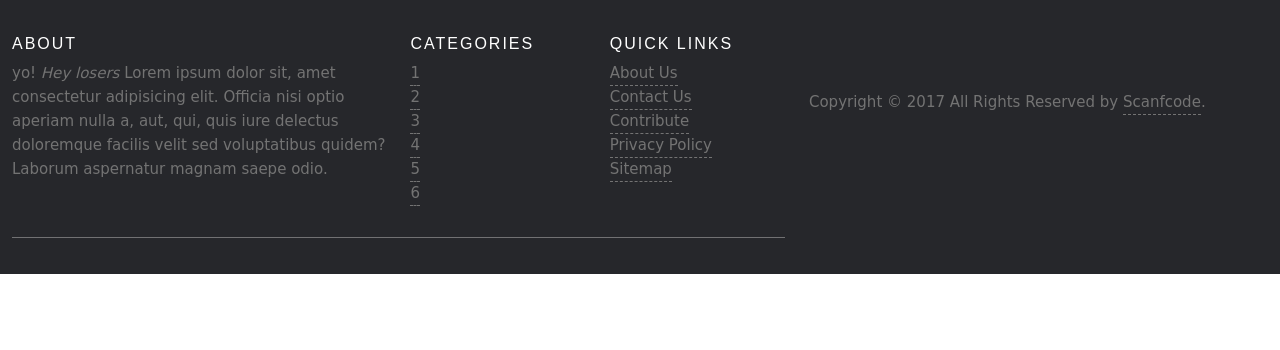
==== commit a7d46091: "test" ====
--- a/index.html
+++ b/index.html
@@ -4,7 +4,6 @@
     <meta charset="UTF-8">
     <meta http-equiv="X-UA-Compatible" content="IE=edge">
     <meta name="viewport" content="width=device-width, initial-scale=1.0">
-    <link rel="stylesheet" href="https://cdn.jsdelivr.net/npm/bootstrap-icons@1.9.1/font/bootstrap-icons.css">
     <link href="https://cdn.jsdelivr.net/npm/bootstrap@5.0.2/dist/css/bootstrap.min.css" rel="stylesheet" integrity="sha384-EVSTQN3/azprG1Anm3QDgpJLIm9Nao0Yz1ztcQTwFspd3yD65VohhpuuCOmLASjC" crossorigin="anonymous">
     <link href="style.css" rel="stylesheet">
     <title>Document</title>
@@ -15,17 +14,23 @@
    <div class="header_area" id="head">
     <nav class="navbar navbar-expand-lg navbar-light bg-light">
         <div class="container-fluid">
-         <img src="assets/Copy of Copy of Team Ascendoz - SSCBS.png" alt="" height="150px" width="200px">
+          <a class="navbar-brand" href="#">Menu</a>
+          <button class="navbar-toggler" type="button" data-bs-toggle="collapse" data-bs-target="#navbarSupportedContent" aria-controls="navbarSupportedContent" aria-expanded="false" aria-label="Toggle navigation">
+            <span class="navbar-toggler-icon"></span>
+          </button>
           <div class="collapse navbar-collapse" id="navbarSupportedContent">
             <ul class="navbar-nav me-auto mb-2 mb-lg-0">
               <li class="nav-item">
                 <a class="nav-link active" aria-current="page" href="#">Home</a>
               </li>
               <li class="nav-item">
-                <a class="nav-link" href="#">Help desk</a>
+                <a class="nav-link" href="#">Helpline</a>
               </li>
-              
-              
+              <li class="nav-item dropdown">
+                
+                
+              </li>
+             
             </ul>
             <form class="d-flex">
               <input class="form-control me-2" type="search" placeholder="Search" aria-label="Search">
@@ -49,100 +54,46 @@
       <div class="profile__image"><img src="assets/clinical.jpg" alt="Doggo"/></div>
       <div class="profile__info">
         <h3>Clinical</h3>
-        <p class="profile__info__extra">This contains Clinical Departments</p>
-      </div>
-     
-      <div class="dropdown1">
-        
-
-           <button class="dropdown-toggle" type="button" id="dropdownMenuButton2" >
-            Clinical
-           </button>
-           <ul class="test show" id="test">
-            <li  ><a class="dropdown-item" href="alert.html">Nuclear medicine</a></li>
-            <li><a class="dropdown-item" href="alert.html">Obgyn</a></li>
-            <li><a class="dropdown-item" href="alert.html">Opthalmology</a></li>
-            <li>
-              <div class="sub-drop-down" id="drop">
-                <a class="dropdown-item"  href="#">Medicine</a> 
-                <i class="bi bi-caret-down-fill" id="test"></i>
-              </div>
-             
-              <ul class="dropdown-item-test " id="test2">
-                <li><a href="alert.html">ENDOCRINOLOGY</a></li>
-                <li><a href="alert.html">HEMATOlOGY</a></li>
-                <li><a href="alert.html">HEPATOLOGY</a></li>
-                <li><a href="alert.html">IMMUNOLOGY</a></li>
-                <li><a href="alert.html">INFECTIOUS DISEASES</a></li>
-                <li><a href="alert.html">NEPHROLOGY</a></li>
-                <li><a href="alert.html">NEUROLOGY</a></li>
-                <li><a href="alert.html">ONCOLOGY</a></li>
-                <li><a href="alert.html">PULMONARY MEDLINE</a></li>
-                <li><a href="alert.html">RHEUMATOLOGY</a></li>
-                </ul>
-            </li>
-
-            
-            <li><a class="dropdown-item" href="alert.html">Orthopaedics</a></li>
-           <li>
-            
-            <div class="sub-drop-down" id="drop2">
-              <a class="dropdown-item"  href="#">Paediatrics</a> 
-              <i class="bi bi-caret-down-fill" id="test"></i>
-            </div>
-           
-            
-           </li>
-           <li>
-            <div class="sub-drop-down" id="drop">
-              <a class="dropdown-item"  href="#">Radiology</a> 
-              <i class="bi bi-caret-down-fill" id="test"></i>
-            </div>
-           
-            <ul class="dropdown-item-test " id="test2">
-              <li><a href="alert.html">NTERVENTIONAL RADIOLOGY</a></li>
-              <li><a href="alert.html">NEURO RADIOLOGY</a></li>
-              <li><a href="alert.html">RADIODIAGNOSIS</a></li>
-            </ul>
-           </li>
-           <li>
-            <div class="sub-drop-down" id="drop">
-              <a class="dropdown-item"  href="#">Surgery</a> 
-              <i class="bi bi-caret-down-fill" id="test"></i>
-            </div>
-           
-            <ul class="dropdown-item-test " id="test2">
-              <li><a href="alert.html">GENERAL</a></li>
-              <li><a href="alert.html">CTVS</a></li>
-              <li><a href="alert.html">ENDOCRINE</a></li>
-              <li><a href="alert.html">HEAD & NECK</a></li>
-              <li><a href="alert.html">HEPATOPANINEATTO BILLIARY</a></li>
-              <li><a href="alert.html">NEUROSURGERY</a></li>
-              <li><a href="alert.html">PAEDIATRIC TUS</a></li>
-              <li><a href="alert.html">PAEDIATRIC SURGERY</a></li>
-              <li><a href="alert.html">Plas & RECONSTRUCTIVE</a></li>
-              <li><a href="alert.html">SURGICAL GASTROENTEROLOGY</a></li>
-
-
-            </ul>
-           </li>   
-            <li class ="test show"><a class="dropdown-item" href="alert.html">Transfusion</a></li>
-          </ul>
+        <p class="profile__info__extra">Lorem ipsum dolor sit amet consectetur adipisicing elit. Quibusdam nulla porro assumenda sit voluptatum! Enim, quasi. Itaque, aliquam! A dolore ut adipisci nobis rem voluptates, repudiandae temporibus ipsa consequatur eum.</p>
+      </div>
+     
+      <div class="dropdown">
+        <button class="btn btn-secondary dropdown-toggle" type="button" id="dropdownMenuButton2" data-bs-toggle="dropdown" aria-expanded="false">
+         Clinical
+        </button>
+        <ul class="dropdown-menu dropdown-menu-dark" aria-labelledby="dropdownMenuButton2">
+          <li><a class="dropdown-item active btn"  href="alert.html" >Anaesthesiology</a></li>
+          <li><a class="dropdown-item" href="alert.html">Dental</a></li>
+          <li><a class="dropdown-item" href="alert.html">Dermatology</a></li>
+          <li><a class="dropdown-item" href="alert.html">Emergency</a></li>
+          <li><a class="dropdown-item" href="alert.html">ENT</a></li>
+          <li><a class="dropdown-item" href="alert.html">Medical</a></li>
+          <li><a class="dropdown-item" href="alert.html">Nuclear medicine</a></li>
+          <li><a class="dropdown-item" href="alert.html">Obgyn</a></li>
+          <li><a class="dropdown-item" href="alert.html">Opthalmology</a></li>
+          <li><a class="dropdown-item" href="alert.html">Orthopaedics</a></li>
+          <li><a class="dropdown-item" href="alert.html">Paediatrics</a></li>
+          <li><a class="dropdown-item" href="alert.html">Radiology</a></li>
+          <li><a class="dropdown-item" href="alert.html">Surgery</a></li>   
+          <li><a class="dropdown-item" href="alert.html">Transfusion</a></li>
+          
+          
+           </ul>
       </div>
     </div>
     <div class="profile">
       <div class="profile__image"><img src="assets/para-clinical.jpg" alt="Doggo"/></div>
       <div class="profile__info">
         <h3>Para-Clinical</h3>
-        <p class="profile__info__extra">This contains all the Para-Clinical sub-departments.</p>
-      </div>
-     
-      <div class="dropdown1">
-        <button class="dropdown-toggle" type="button" id="dropdownMenuButton3" >
+        <p class="profile__info__extra">Lorem ipsum, dolor sit amet consectetur adipisicing elit. Ab commodi sint reiciendis? Placeat corporis magni sapiente commodi quis vitae tempora nulla quod ab dolor incidunt expedita sit voluptatum, deleniti veritatis.</p>
+      </div>
+     
+      <div class="dropdown">
+        <button class="btn btn-secondary dropdown-toggle" type="button" id="dropdownMenuButton2" data-bs-toggle="dropdown" aria-expanded="false">
           Para-Clinical
         </button>
-        <ul class="test show" id="test3">
-          <li><a class="dropdown-item" href="alert.html">Apathology</a></li>
+        <ul class="dropdown-menu dropdown-menu-dark" aria-labelledby="dropdownMenuButton2">
+          <li><a class="dropdown-item active" href="alert.html">Apathology</a></li>
           <li><a class="dropdown-item" href="alert.html">Microbiology</a></li>
           <li><a class="dropdown-item" href="alert.html">Pharmacology</a></li>
           <li><a class="dropdown-item" href="alert.html">FMT</a></li>
@@ -154,15 +105,15 @@
       <div class="profile__image"><img src="assets/pre-clinical.jpg" alt="Doggo"/></div>
       <div class="profile__info">
         <h3>Pre-Clinical</h3>
-        <p class="profile__info__extra">This contains all the Pre-Clinical sub-departments.</p>
-      </div>
-     
-      <div class="dropdown1">
-        <button class="dropdown-toggle" type="button" id="dropdownMenuButton4" data-bs-toggle="dropdown" aria-expanded="false">
+        <p class="profile__info__extra"> ipsum dolor sit, amet consectetur adipisicing elit. Perspiciatis optio quibusdam corrupti. Quae, rem cumque voluptatem dolorum explicabo eum architecto odio assumenda maxime quis! Non impedit id quibusdam rem dicta.</p>
+      </div>
+     
+      <div class="dropdown">
+        <button class="btn btn-secondary dropdown-toggle" type="button" id="dropdownMenuButton2" data-bs-toggle="dropdown" aria-expanded="false">
           Pre-Clinical
         </button>
-        <ul class="test show" id="test4">
-          <li><a class="dropdown-item" href="alert.html">Anatomy</a></li>
+        <ul class="dropdown-menu dropdown-menu-dark" aria-labelledby="dropdownMenuButton2">
+          <li><a class="dropdown-item active" href="alert.html">Anatomy</a></li>
           <li><a class="dropdown-item" href="alert.html">Biochem</a></li>
           <li><a class="dropdown-item" href="alert.html">Physiology</a></li>
            </ul>
@@ -172,14 +123,14 @@
       <div class="profile__image"><img src="assets/other.jfif" alt="Doggo"/></div>
       <div class="profile__info">
         <h3>Other</h3>
-        <p class="profile__info__extra">All other departments are listed here</p>
-      </div>
-     
-      <div class="dropdown1">
-        <button class="dropdown-toggle" type="button" id="dropdownMenuButton5" >
+        <p class="profile__info__extra">Lorem ipsum, dolor sit amet consectetur adipisicing elit. Quis, dignissimos fuga asperiores autem omnis sunt consequuntur nobis eaque explicabo ipsam optio ea non labore deleniti quo porro? Perspiciatis, accusantium eum.</p>
+      </div>
+     
+      <div class="dropdown">
+        <button class="btn btn-secondary dropdown-toggle" type="button" id="dropdownMenuButton2" data-bs-toggle="dropdown" aria-expanded="false">
           Other
         </button>
-        <ul class="test show" id="test5">
+        <ul class="dropdown-menu dropdown-menu-dark" aria-labelledby="dropdownMenuButton2">
           <li><a class="dropdown-item active" href="alert.html">Academic</a></li>
           <li><a class="dropdown-item" href="alert.html">Biomedical engineering</a></li>
           <li><a class="dropdown-item" href="alert.html">Biophysics</a></li>
@@ -206,26 +157,31 @@
     <div class="row">
       <div class="col-sm-12 col-md-6">
         <h6>About</h6>
-        <p class="text-justify">We at DEMARKED provide a 2-way, encrypted messaging system with a feature of escalating alerts, enabling quick and efficient communication with your doctor-next-door!.</p>
+        <p class="text-justify">yo! <i>Hey losers</i> Lorem ipsum dolor sit, amet consectetur 
+          adipisicing elit. Officia nisi optio aperiam nulla a, aut, qui, quis iure delectus doloremque facilis velit 
+          sed voluptatibus quidem? Laborum aspernatur magnam saepe odio.</p>
       </div>
 
       <div class="col-xs-6 col-md-3">
         <h6>Categories</h6>
         <ul class="footer-links">
-          <li><a href="">1</a></li>
-          <li><a href="">2</a></li>
-          <li><a href="">3</a></li>
-          <li><a href="">4</a></li>
-          <li><a href="">5</a></li>
-          <li><a href="">6</a></li>
+          <li><a href="http://scanfcode.com/category/c-language/">1</a></li>
+          <li><a href="http://scanfcode.com/category/front-end-development/">2</a></li>
+          <li><a href="http://scanfcode.com/category/back-end-development/">3</a></li>
+          <li><a href="http://scanfcode.com/category/java-programming-language/">4</a></li>
+          <li><a href="http://scanfcode.com/category/android/">5</a></li>
+          <li><a href="http://scanfcode.com/category/templates/">6</a></li>
         </ul>
       </div>
 
       <div class="col-xs-6 col-md-3">
         <h6>Quick Links</h6>
         <ul class="footer-links">
-          <li><a href="contact.html">Contact Us</a></li>
-        
+          <li><a href="http://scanfcode.com/about/">About Us</a></li>
+          <li><a href="http://scanfcode.com/contact/">Contact Us</a></li>
+          <li><a href="http://scanfcode.com/contribute-at-scanfcode/">Contribute</a></li>
+          <li><a href="http://scanfcode.com/privacy-policy/">Privacy Policy</a></li>
+          <li><a href="http://scanfcode.com/sitemap/">Sitemap</a></li>
         </ul>
       </div>
     </div>
@@ -235,7 +191,7 @@
     <div class="row">
       <div class="col-md-8 col-sm-6 col-xs-12">
         <p class="copyright-text">Copyright &copy; 2017 All Rights Reserved by
-         DEMARKED
+          <a href="alert.html">Scanfcode</a>.
         </p>
       </div>
 
@@ -250,9 +206,10 @@
     </div>
   </div>
 </footer>
-<script defer src="index.js"></script>
+
       <script src="https://cdn.jsdelivr.net/npm/bootstrap@5.0.2/dist/js/bootstrap.bundle.min.js" integrity="sha384-MrcW6ZMFYlzcLA8Nl+NtUVF0sA7MsXsP1UyJoMp4YLEuNSfAP+JcXn/tWtIaxVXM" crossorigin="anonymous"></script>
-      
+      <script src="index.js"></script>
+      <script src="hello.js"></script>
 
   </body>
-</html>
+</html>
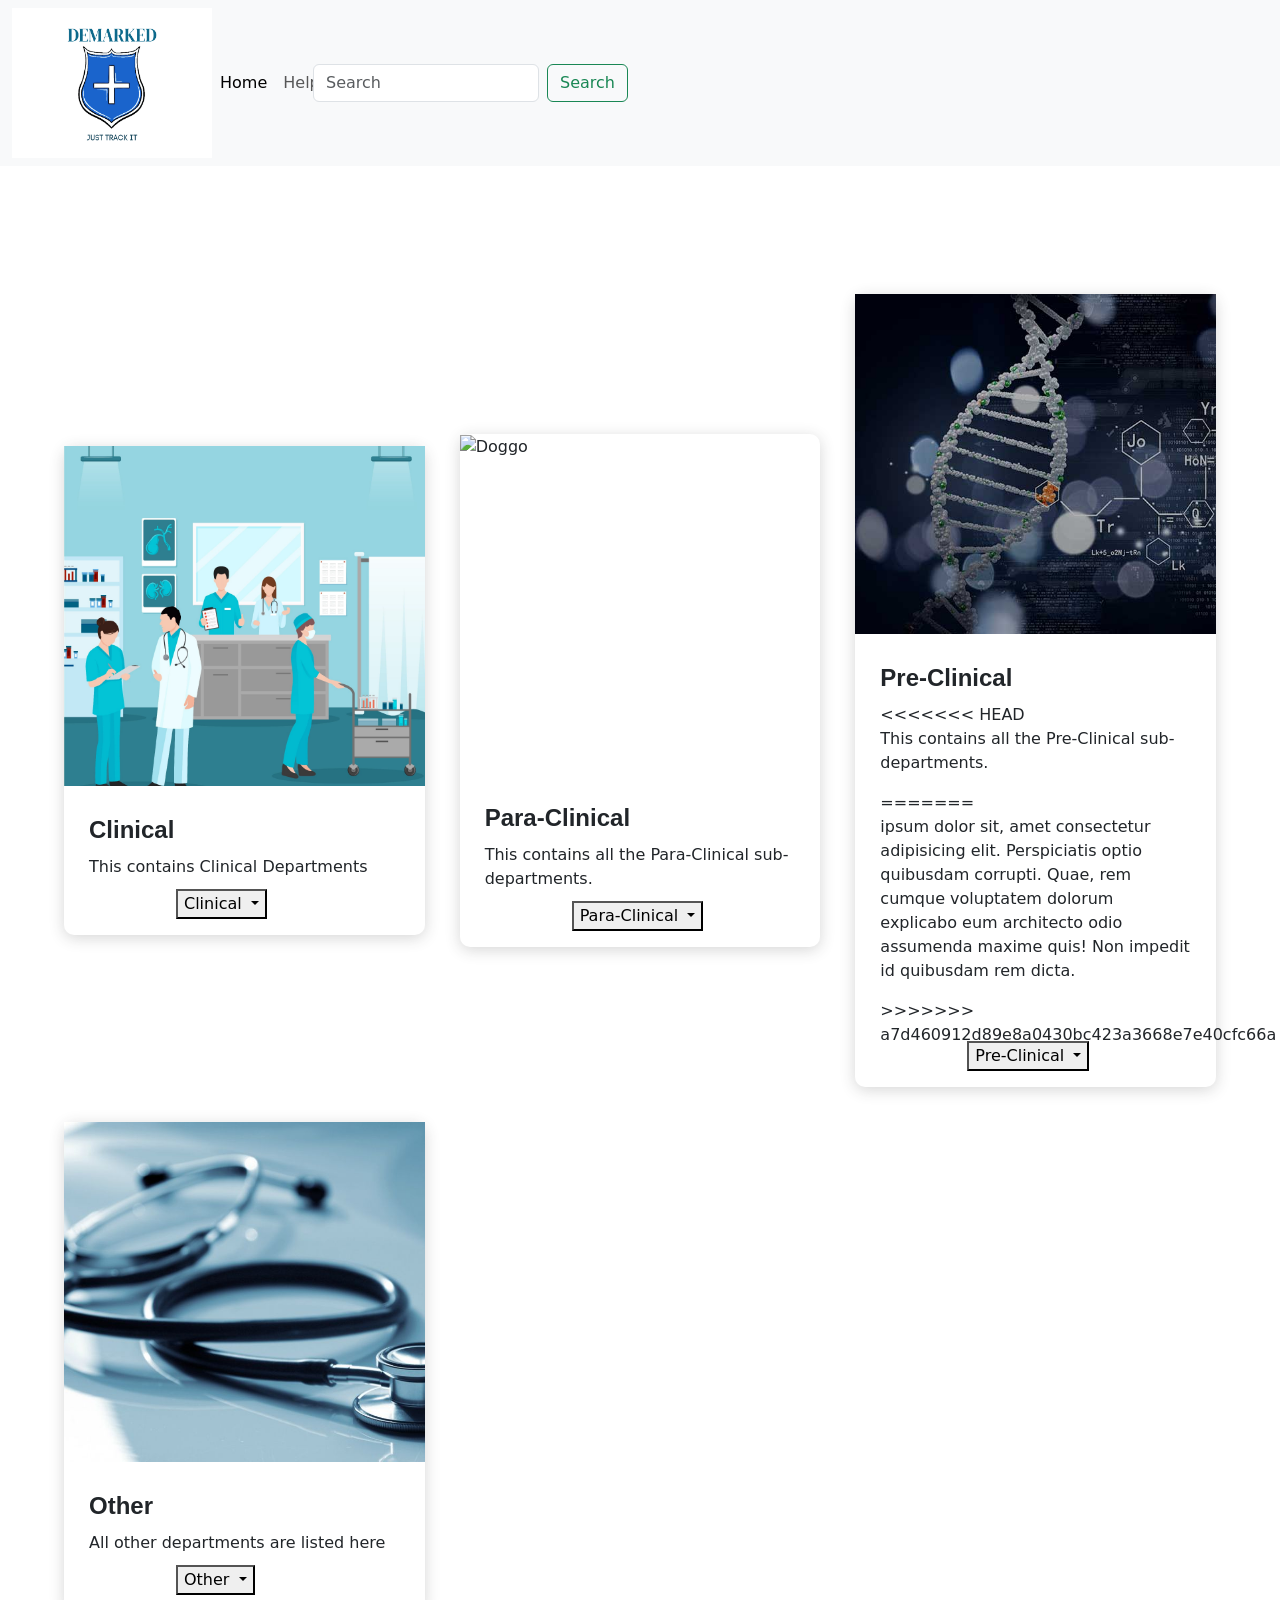
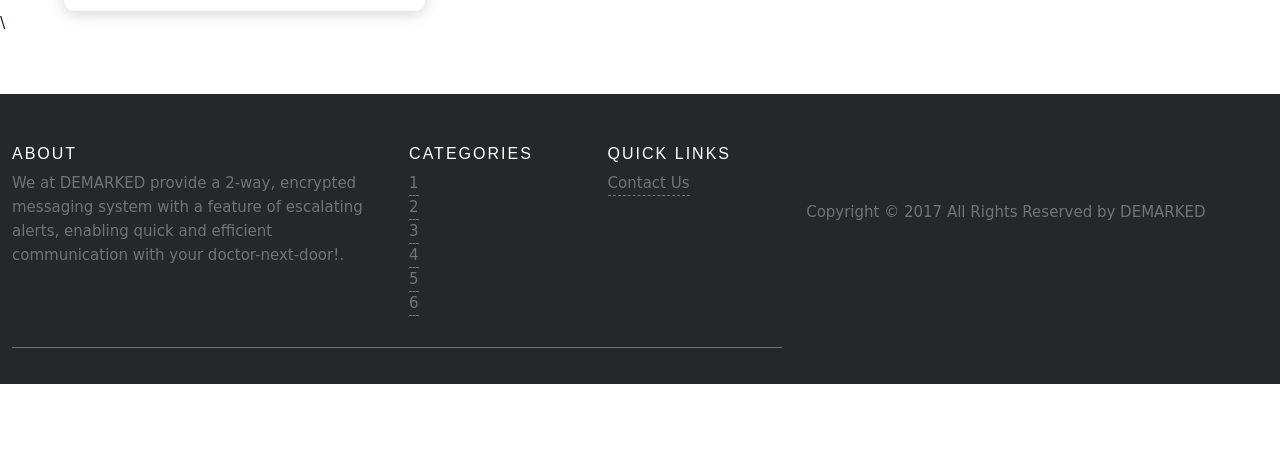
==== commit f21addb2: "test" ====
--- a/index.html
+++ b/index.html
@@ -4,6 +4,7 @@
     <meta charset="UTF-8">
     <meta http-equiv="X-UA-Compatible" content="IE=edge">
     <meta name="viewport" content="width=device-width, initial-scale=1.0">
+    <link rel="stylesheet" href="https://cdn.jsdelivr.net/npm/bootstrap-icons@1.9.1/font/bootstrap-icons.css">
     <link href="https://cdn.jsdelivr.net/npm/bootstrap@5.0.2/dist/css/bootstrap.min.css" rel="stylesheet" integrity="sha384-EVSTQN3/azprG1Anm3QDgpJLIm9Nao0Yz1ztcQTwFspd3yD65VohhpuuCOmLASjC" crossorigin="anonymous">
     <link href="style.css" rel="stylesheet">
     <title>Document</title>
@@ -14,23 +15,17 @@
    <div class="header_area" id="head">
     <nav class="navbar navbar-expand-lg navbar-light bg-light">
         <div class="container-fluid">
-          <a class="navbar-brand" href="#">Menu</a>
-          <button class="navbar-toggler" type="button" data-bs-toggle="collapse" data-bs-target="#navbarSupportedContent" aria-controls="navbarSupportedContent" aria-expanded="false" aria-label="Toggle navigation">
-            <span class="navbar-toggler-icon"></span>
-          </button>
+         <img src="assets/Copy of Copy of Team Ascendoz - SSCBS.png" alt="" height="150px" width="200px">
           <div class="collapse navbar-collapse" id="navbarSupportedContent">
             <ul class="navbar-nav me-auto mb-2 mb-lg-0">
               <li class="nav-item">
                 <a class="nav-link active" aria-current="page" href="#">Home</a>
               </li>
               <li class="nav-item">
-                <a class="nav-link" href="#">Helpline</a>
+                <a class="nav-link" href="#">Help desk</a>
               </li>
-              <li class="nav-item dropdown">
-                
-                
-              </li>
-             
+              
+              
             </ul>
             <form class="d-flex">
               <input class="form-control me-2" type="search" placeholder="Search" aria-label="Search">
@@ -54,46 +49,100 @@
       <div class="profile__image"><img src="assets/clinical.jpg" alt="Doggo"/></div>
       <div class="profile__info">
         <h3>Clinical</h3>
-        <p class="profile__info__extra">Lorem ipsum dolor sit amet consectetur adipisicing elit. Quibusdam nulla porro assumenda sit voluptatum! Enim, quasi. Itaque, aliquam! A dolore ut adipisci nobis rem voluptates, repudiandae temporibus ipsa consequatur eum.</p>
-      </div>
-     
-      <div class="dropdown">
-        <button class="btn btn-secondary dropdown-toggle" type="button" id="dropdownMenuButton2" data-bs-toggle="dropdown" aria-expanded="false">
-         Clinical
-        </button>
-        <ul class="dropdown-menu dropdown-menu-dark" aria-labelledby="dropdownMenuButton2">
-          <li><a class="dropdown-item active btn"  href="alert.html" >Anaesthesiology</a></li>
-          <li><a class="dropdown-item" href="alert.html">Dental</a></li>
-          <li><a class="dropdown-item" href="alert.html">Dermatology</a></li>
-          <li><a class="dropdown-item" href="alert.html">Emergency</a></li>
-          <li><a class="dropdown-item" href="alert.html">ENT</a></li>
-          <li><a class="dropdown-item" href="alert.html">Medical</a></li>
-          <li><a class="dropdown-item" href="alert.html">Nuclear medicine</a></li>
-          <li><a class="dropdown-item" href="alert.html">Obgyn</a></li>
-          <li><a class="dropdown-item" href="alert.html">Opthalmology</a></li>
-          <li><a class="dropdown-item" href="alert.html">Orthopaedics</a></li>
-          <li><a class="dropdown-item" href="alert.html">Paediatrics</a></li>
-          <li><a class="dropdown-item" href="alert.html">Radiology</a></li>
-          <li><a class="dropdown-item" href="alert.html">Surgery</a></li>   
-          <li><a class="dropdown-item" href="alert.html">Transfusion</a></li>
-          
-          
-           </ul>
+        <p class="profile__info__extra">This contains Clinical Departments</p>
+      </div>
+     
+      <div class="dropdown1">
+        
+
+           <button class="dropdown-toggle" type="button" id="dropdownMenuButton2" >
+            Clinical
+           </button>
+           <ul class="test show" id="test">
+            <li  ><a class="dropdown-item" href="alert.html">Nuclear medicine</a></li>
+            <li><a class="dropdown-item" href="alert.html">Obgyn</a></li>
+            <li><a class="dropdown-item" href="alert.html">Opthalmology</a></li>
+            <li>
+              <div class="sub-drop-down" id="drop">
+                <a class="dropdown-item"  href="#">Medicine</a> 
+                <i class="bi bi-caret-down-fill" id="test"></i>
+              </div>
+             
+              <ul class="dropdown-item-test " id="test2">
+                <li><a href="alert.html">ENDOCRINOLOGY</a></li>
+                <li><a href="alert.html">HEMATOlOGY</a></li>
+                <li><a href="alert.html">HEPATOLOGY</a></li>
+                <li><a href="alert.html">IMMUNOLOGY</a></li>
+                <li><a href="alert.html">INFECTIOUS DISEASES</a></li>
+                <li><a href="alert.html">NEPHROLOGY</a></li>
+                <li><a href="alert.html">NEUROLOGY</a></li>
+                <li><a href="alert.html">ONCOLOGY</a></li>
+                <li><a href="alert.html">PULMONARY MEDLINE</a></li>
+                <li><a href="alert.html">RHEUMATOLOGY</a></li>
+                </ul>
+            </li>
+
+            
+            <li><a class="dropdown-item" href="alert.html">Orthopaedics</a></li>
+           <li>
+            
+            <div class="sub-drop-down" id="drop2">
+              <a class="dropdown-item"  href="#">Paediatrics</a> 
+              <i class="bi bi-caret-down-fill" id="test"></i>
+            </div>
+           
+            
+           </li>
+           <li>
+            <div class="sub-drop-down" id="drop">
+              <a class="dropdown-item"  href="#">Radiology</a> 
+              <i class="bi bi-caret-down-fill" id="test"></i>
+            </div>
+           
+            <ul class="dropdown-item-test " id="test2">
+              <li><a href="alert.html">NTERVENTIONAL RADIOLOGY</a></li>
+              <li><a href="alert.html">NEURO RADIOLOGY</a></li>
+              <li><a href="alert.html">RADIODIAGNOSIS</a></li>
+            </ul>
+           </li>
+           <li>
+            <div class="sub-drop-down" id="drop">
+              <a class="dropdown-item"  href="#">Surgery</a> 
+              <i class="bi bi-caret-down-fill" id="test"></i>
+            </div>
+           
+            <ul class="dropdown-item-test " id="test2">
+              <li><a href="alert.html">GENERAL</a></li>
+              <li><a href="alert.html">CTVS</a></li>
+              <li><a href="alert.html">ENDOCRINE</a></li>
+              <li><a href="alert.html">HEAD & NECK</a></li>
+              <li><a href="alert.html">HEPATOPANINEATTO BILLIARY</a></li>
+              <li><a href="alert.html">NEUROSURGERY</a></li>
+              <li><a href="alert.html">PAEDIATRIC TUS</a></li>
+              <li><a href="alert.html">PAEDIATRIC SURGERY</a></li>
+              <li><a href="alert.html">Plas & RECONSTRUCTIVE</a></li>
+              <li><a href="alert.html">SURGICAL GASTROENTEROLOGY</a></li>
+
+
+            </ul>
+           </li>   
+            <li class ="test show"><a class="dropdown-item" href="alert.html">Transfusion</a></li>
+          </ul>
       </div>
     </div>
     <div class="profile">
       <div class="profile__image"><img src="assets/para-clinical.jpg" alt="Doggo"/></div>
       <div class="profile__info">
         <h3>Para-Clinical</h3>
-        <p class="profile__info__extra">Lorem ipsum, dolor sit amet consectetur adipisicing elit. Ab commodi sint reiciendis? Placeat corporis magni sapiente commodi quis vitae tempora nulla quod ab dolor incidunt expedita sit voluptatum, deleniti veritatis.</p>
-      </div>
-     
-      <div class="dropdown">
-        <button class="btn btn-secondary dropdown-toggle" type="button" id="dropdownMenuButton2" data-bs-toggle="dropdown" aria-expanded="false">
+        <p class="profile__info__extra">This contains all the Para-Clinical sub-departments.</p>
+      </div>
+     
+      <div class="dropdown1">
+        <button class="dropdown-toggle" type="button" id="dropdownMenuButton3" >
           Para-Clinical
         </button>
-        <ul class="dropdown-menu dropdown-menu-dark" aria-labelledby="dropdownMenuButton2">
-          <li><a class="dropdown-item active" href="alert.html">Apathology</a></li>
+        <ul class="test show" id="test3">
+          <li><a class="dropdown-item" href="alert.html">Apathology</a></li>
           <li><a class="dropdown-item" href="alert.html">Microbiology</a></li>
           <li><a class="dropdown-item" href="alert.html">Pharmacology</a></li>
           <li><a class="dropdown-item" href="alert.html">FMT</a></li>
@@ -105,15 +154,19 @@
       <div class="profile__image"><img src="assets/pre-clinical.jpg" alt="Doggo"/></div>
       <div class="profile__info">
         <h3>Pre-Clinical</h3>
+<<<<<<< HEAD
+        <p class="profile__info__extra">This contains all the Pre-Clinical sub-departments.</p>
+=======
         <p class="profile__info__extra"> ipsum dolor sit, amet consectetur adipisicing elit. Perspiciatis optio quibusdam corrupti. Quae, rem cumque voluptatem dolorum explicabo eum architecto odio assumenda maxime quis! Non impedit id quibusdam rem dicta.</p>
-      </div>
-     
-      <div class="dropdown">
-        <button class="btn btn-secondary dropdown-toggle" type="button" id="dropdownMenuButton2" data-bs-toggle="dropdown" aria-expanded="false">
+>>>>>>> a7d460912d89e8a0430bc423a3668e7e40cfc66a
+      </div>
+     
+      <div class="dropdown1">
+        <button class="dropdown-toggle" type="button" id="dropdownMenuButton4" data-bs-toggle="dropdown" aria-expanded="false">
           Pre-Clinical
         </button>
-        <ul class="dropdown-menu dropdown-menu-dark" aria-labelledby="dropdownMenuButton2">
-          <li><a class="dropdown-item active" href="alert.html">Anatomy</a></li>
+        <ul class="test show" id="test4">
+          <li><a class="dropdown-item" href="alert.html">Anatomy</a></li>
           <li><a class="dropdown-item" href="alert.html">Biochem</a></li>
           <li><a class="dropdown-item" href="alert.html">Physiology</a></li>
            </ul>
@@ -123,14 +176,14 @@
       <div class="profile__image"><img src="assets/other.jfif" alt="Doggo"/></div>
       <div class="profile__info">
         <h3>Other</h3>
-        <p class="profile__info__extra">Lorem ipsum, dolor sit amet consectetur adipisicing elit. Quis, dignissimos fuga asperiores autem omnis sunt consequuntur nobis eaque explicabo ipsam optio ea non labore deleniti quo porro? Perspiciatis, accusantium eum.</p>
-      </div>
-     
-      <div class="dropdown">
-        <button class="btn btn-secondary dropdown-toggle" type="button" id="dropdownMenuButton2" data-bs-toggle="dropdown" aria-expanded="false">
+        <p class="profile__info__extra">All other departments are listed here</p>
+      </div>
+     
+      <div class="dropdown1">
+        <button class="dropdown-toggle" type="button" id="dropdownMenuButton5" >
           Other
         </button>
-        <ul class="dropdown-menu dropdown-menu-dark" aria-labelledby="dropdownMenuButton2">
+        <ul class="test show" id="test5">
           <li><a class="dropdown-item active" href="alert.html">Academic</a></li>
           <li><a class="dropdown-item" href="alert.html">Biomedical engineering</a></li>
           <li><a class="dropdown-item" href="alert.html">Biophysics</a></li>
@@ -157,31 +210,26 @@
     <div class="row">
       <div class="col-sm-12 col-md-6">
         <h6>About</h6>
-        <p class="text-justify">yo! <i>Hey losers</i> Lorem ipsum dolor sit, amet consectetur 
-          adipisicing elit. Officia nisi optio aperiam nulla a, aut, qui, quis iure delectus doloremque facilis velit 
-          sed voluptatibus quidem? Laborum aspernatur magnam saepe odio.</p>
+        <p class="text-justify">We at DEMARKED provide a 2-way, encrypted messaging system with a feature of escalating alerts, enabling quick and efficient communication with your doctor-next-door!.</p>
       </div>
 
       <div class="col-xs-6 col-md-3">
         <h6>Categories</h6>
         <ul class="footer-links">
-          <li><a href="http://scanfcode.com/category/c-language/">1</a></li>
-          <li><a href="http://scanfcode.com/category/front-end-development/">2</a></li>
-          <li><a href="http://scanfcode.com/category/back-end-development/">3</a></li>
-          <li><a href="http://scanfcode.com/category/java-programming-language/">4</a></li>
-          <li><a href="http://scanfcode.com/category/android/">5</a></li>
-          <li><a href="http://scanfcode.com/category/templates/">6</a></li>
+          <li><a href="">1</a></li>
+          <li><a href="">2</a></li>
+          <li><a href="">3</a></li>
+          <li><a href="">4</a></li>
+          <li><a href="">5</a></li>
+          <li><a href="">6</a></li>
         </ul>
       </div>
 
       <div class="col-xs-6 col-md-3">
         <h6>Quick Links</h6>
         <ul class="footer-links">
-          <li><a href="http://scanfcode.com/about/">About Us</a></li>
-          <li><a href="http://scanfcode.com/contact/">Contact Us</a></li>
-          <li><a href="http://scanfcode.com/contribute-at-scanfcode/">Contribute</a></li>
-          <li><a href="http://scanfcode.com/privacy-policy/">Privacy Policy</a></li>
-          <li><a href="http://scanfcode.com/sitemap/">Sitemap</a></li>
+          <li><a href="contact.html">Contact Us</a></li>
+        
         </ul>
       </div>
     </div>
@@ -191,7 +239,7 @@
     <div class="row">
       <div class="col-md-8 col-sm-6 col-xs-12">
         <p class="copyright-text">Copyright &copy; 2017 All Rights Reserved by
-          <a href="alert.html">Scanfcode</a>.
+         DEMARKED
         </p>
       </div>
 
@@ -206,10 +254,9 @@
     </div>
   </div>
 </footer>
-
+<script defer src="index.js"></script>
       <script src="https://cdn.jsdelivr.net/npm/bootstrap@5.0.2/dist/js/bootstrap.bundle.min.js" integrity="sha384-MrcW6ZMFYlzcLA8Nl+NtUVF0sA7MsXsP1UyJoMp4YLEuNSfAP+JcXn/tWtIaxVXM" crossorigin="anonymous"></script>
-      <script src="index.js"></script>
-      <script src="hello.js"></script>
+      
 
   </body>
-</html>+</html>
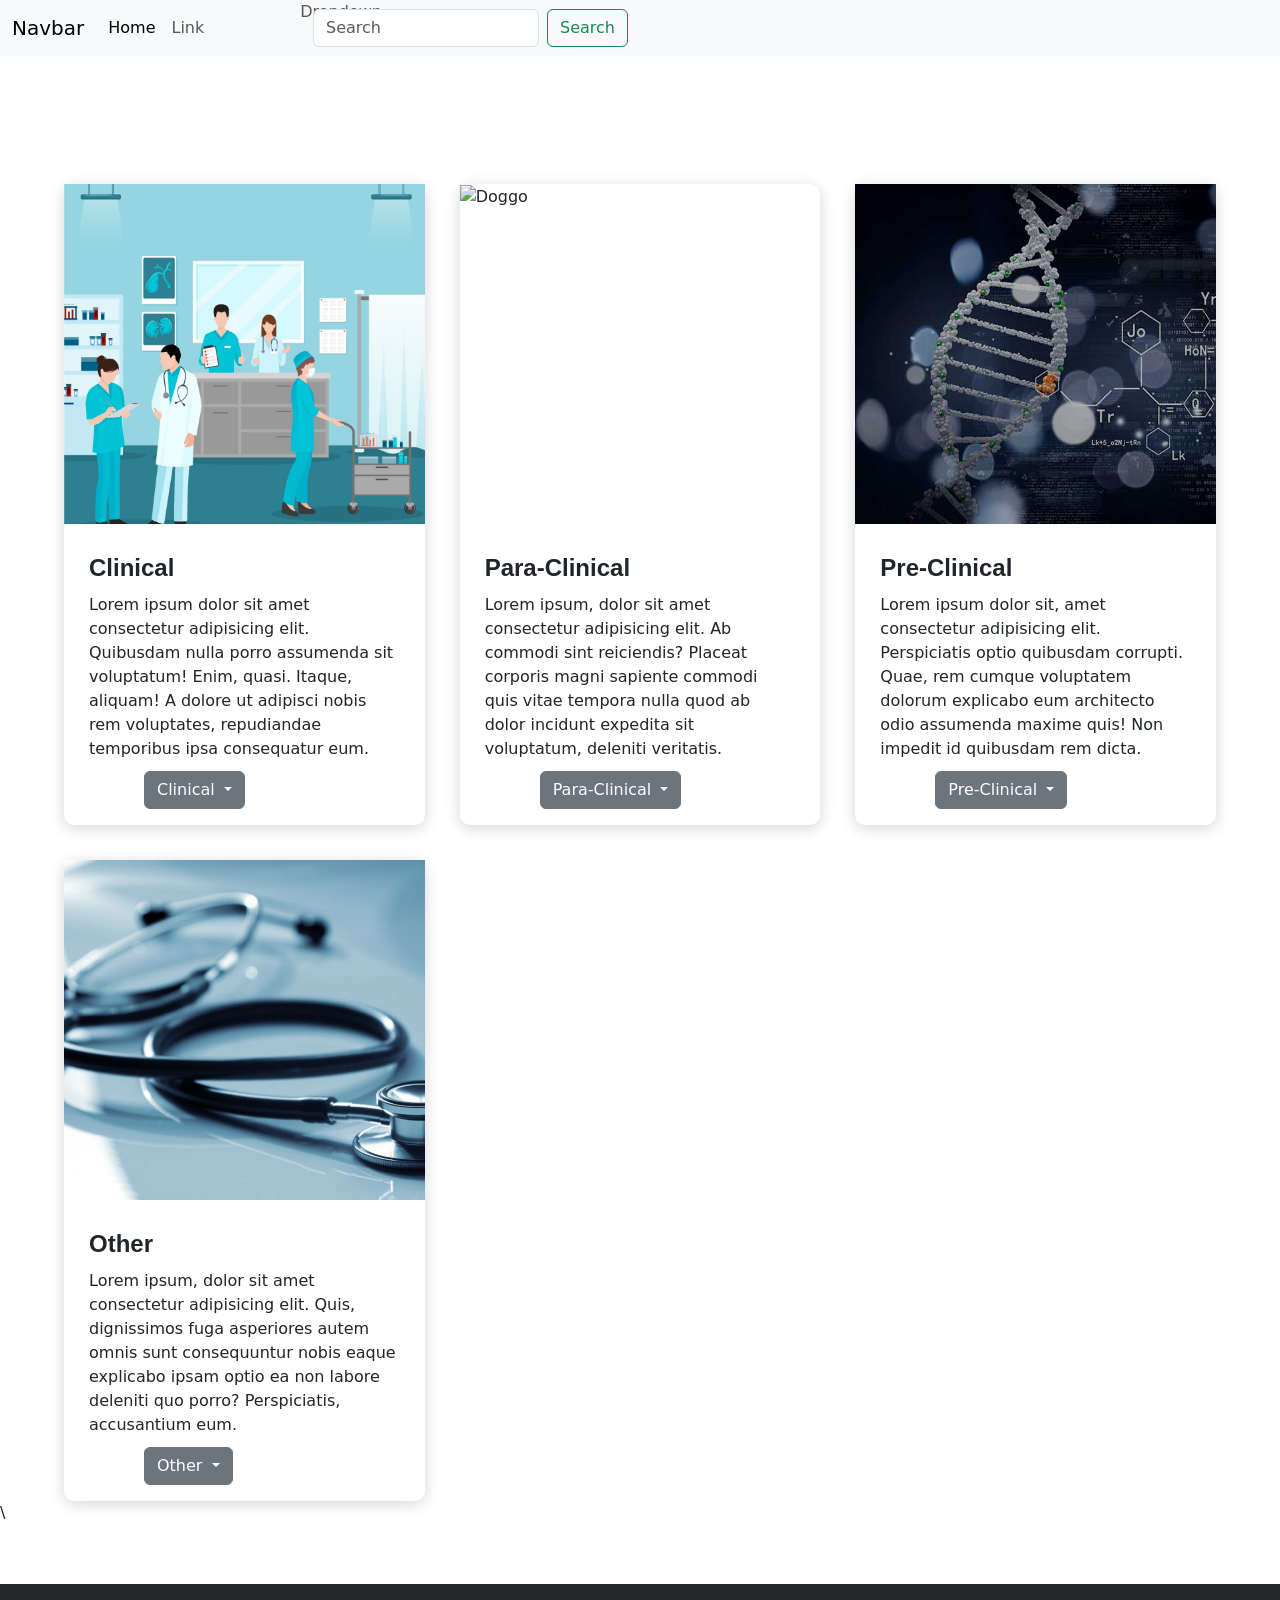
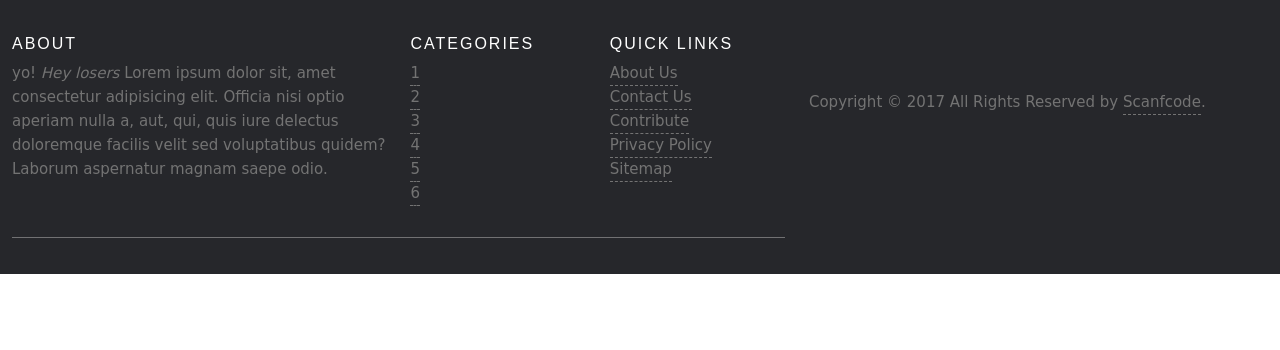
==== commit f821def3: "updates" ====
--- a/index.html
+++ b/index.html
@@ -15,17 +15,32 @@
    <div class="header_area" id="head">
     <nav class="navbar navbar-expand-lg navbar-light bg-light">
         <div class="container-fluid">
-         <img src="assets/Copy of Copy of Team Ascendoz - SSCBS.png" alt="" height="150px" width="200px">
+          <a class="navbar-brand" href="#">Navbar</a>
+          <button class="navbar-toggler" type="button" data-bs-toggle="collapse" data-bs-target="#navbarSupportedContent" aria-controls="navbarSupportedContent" aria-expanded="false" aria-label="Toggle navigation">
+            <span class="navbar-toggler-icon"></span>
+          </button>
           <div class="collapse navbar-collapse" id="navbarSupportedContent">
             <ul class="navbar-nav me-auto mb-2 mb-lg-0">
               <li class="nav-item">
                 <a class="nav-link active" aria-current="page" href="#">Home</a>
               </li>
               <li class="nav-item">
-                <a class="nav-link" href="#">Help desk</a>
-              </li>
-              
-              
+                <a class="nav-link" href="#">Link</a>
+              </li>
+              <li class="nav-item dropdown">
+                <a class="nav-link dropdown-toggle" href="#" id="navbarDropdown" role="button" data-bs-toggle="dropdown" aria-expanded="false">
+                  Dropdown
+                </a>
+                <ul class="dropdown-menu" aria-labelledby="navbarDropdown">
+                  <li><a class="dropdown-item" href="#">Action</a></li>
+                  <li><a class="dropdown-item" href="#">Another action</a></li>
+                  <li><hr class="dropdown-divider"></li>
+                  <li><a class="dropdown-item" href="#">Something else here</a></li>
+                </ul>
+              </li>
+              <li class="nav-item">
+                <a class="nav-link disabled" href="#" tabindex="-1" aria-disabled="true">Disabled</a>
+              </li>
             </ul>
             <form class="d-flex">
               <input class="form-control me-2" type="search" placeholder="Search" aria-label="Search">
@@ -49,104 +64,64 @@
       <div class="profile__image"><img src="assets/clinical.jpg" alt="Doggo"/></div>
       <div class="profile__info">
         <h3>Clinical</h3>
-        <p class="profile__info__extra">This contains Clinical Departments</p>
-      </div>
-     
-      <div class="dropdown1">
-        
-
-           <button class="dropdown-toggle" type="button" id="dropdownMenuButton2" >
-            Clinical
-           </button>
-           <ul class="test show" id="test">
-            <li  ><a class="dropdown-item" href="alert.html">Nuclear medicine</a></li>
-            <li><a class="dropdown-item" href="alert.html">Obgyn</a></li>
-            <li><a class="dropdown-item" href="alert.html">Opthalmology</a></li>
-            <li>
-              <div class="sub-drop-down" id="drop">
-                <a class="dropdown-item"  href="#">Medicine</a> 
-                <i class="bi bi-caret-down-fill" id="test"></i>
-              </div>
-             
-              <ul class="dropdown-item-test " id="test2">
-                <li><a href="alert.html">ENDOCRINOLOGY</a></li>
-                <li><a href="alert.html">HEMATOlOGY</a></li>
-                <li><a href="alert.html">HEPATOLOGY</a></li>
-                <li><a href="alert.html">IMMUNOLOGY</a></li>
-                <li><a href="alert.html">INFECTIOUS DISEASES</a></li>
-                <li><a href="alert.html">NEPHROLOGY</a></li>
-                <li><a href="alert.html">NEUROLOGY</a></li>
-                <li><a href="alert.html">ONCOLOGY</a></li>
-                <li><a href="alert.html">PULMONARY MEDLINE</a></li>
-                <li><a href="alert.html">RHEUMATOLOGY</a></li>
-                </ul>
-            </li>
-
-            
-            <li><a class="dropdown-item" href="alert.html">Orthopaedics</a></li>
-           <li>
-            
-            <div class="sub-drop-down" id="drop2">
-              <a class="dropdown-item"  href="#">Paediatrics</a> 
+        <p class="profile__info__extra">Lorem ipsum dolor sit amet consectetur adipisicing elit. Quibusdam nulla porro assumenda sit voluptatum! Enim, quasi. Itaque, aliquam! A dolore ut adipisci nobis rem voluptates, repudiandae temporibus ipsa consequatur eum.</p>
+      </div>
+     
+      <div class="dropdown">
+        <button class="btn btn-secondary dropdown-toggle" type="button" id="dropdownMenuButton2" data-bs-toggle="dropdown" aria-expanded="false">
+         Clinical
+        </button>
+        <ul class="dropdown-menu dropdown-menu-dark" aria-labelledby="dropdownMenuButton2">
+          <li><a class="dropdown-item active btn"  href="alert.html" >Anaesthesiology</a></li>
+          <li><a class="dropdown-item" href="#">Dental</a></li>
+          <li><a class="dropdown-item" href="#">Dermatology</a></li>
+          <li>
+            <div class="sub-drop-down" id="drop">
+              <a class="dropdown-item"  href="#">Emergency</a> 
               <i class="bi bi-caret-down-fill" id="test"></i>
             </div>
            
-            
-           </li>
-           <li>
-            <div class="sub-drop-down" id="drop">
-              <a class="dropdown-item"  href="#">Radiology</a> 
-              <i class="bi bi-caret-down-fill" id="test"></i>
-            </div>
-           
-            <ul class="dropdown-item-test " id="test2">
-              <li><a href="alert.html">NTERVENTIONAL RADIOLOGY</a></li>
-              <li><a href="alert.html">NEURO RADIOLOGY</a></li>
-              <li><a href="alert.html">RADIODIAGNOSIS</a></li>
-            </ul>
-           </li>
-           <li>
-            <div class="sub-drop-down" id="drop">
-              <a class="dropdown-item"  href="#">Surgery</a> 
-              <i class="bi bi-caret-down-fill" id="test"></i>
-            </div>
-           
-            <ul class="dropdown-item-test " id="test2">
-              <li><a href="alert.html">GENERAL</a></li>
-              <li><a href="alert.html">CTVS</a></li>
-              <li><a href="alert.html">ENDOCRINE</a></li>
-              <li><a href="alert.html">HEAD & NECK</a></li>
-              <li><a href="alert.html">HEPATOPANINEATTO BILLIARY</a></li>
-              <li><a href="alert.html">NEUROSURGERY</a></li>
-              <li><a href="alert.html">PAEDIATRIC TUS</a></li>
-              <li><a href="alert.html">PAEDIATRIC SURGERY</a></li>
-              <li><a href="alert.html">Plas & RECONSTRUCTIVE</a></li>
-              <li><a href="alert.html">SURGICAL GASTROENTEROLOGY</a></li>
-
-
-            </ul>
-           </li>   
-            <li class ="test show"><a class="dropdown-item" href="alert.html">Transfusion</a></li>
-          </ul>
+            <ul class="dropdown-item-test" id="test2">
+              <li><a href="#">2nd Level #1</a></li>
+              <li><a href="#">2nd Level #2</a></li>
+              <li><a href="#">2nd Level #3</a></li>
+              </ul>
+          </li>
+          <li><a class="dropdown-item" href="#">ENT</a></li>
+          <li><a class="dropdown-item" href="#" >Medicine</a><ul class="dropdown-menu">
+            <li><a class="dropdown-item" href="#">xyz</a></li>
+            <li><a class="dropdown-item" href="#">xyz</a></li>
+          </ul></li>
+          <li><a class="dropdown-item" href="#">Nuclear medicine</a></li>
+          <li><a class="dropdown-item" href="#">Obgyn</a></li>
+          <li><a class="dropdown-item" href="#">Opthalmology</a></li>
+          <li><a class="dropdown-item" href="#">Orthopaedics</a></li>
+          <li><a class="dropdown-item" href="#">Paediatrics</a></li>
+          <li><a class="dropdown-item" href="#">Radiology</a></li>
+          <li><a class="dropdown-item" href="#">Surgery</a></li>   
+          <li><a class="dropdown-item" href="#">Transfusion</a></li>
+          
+          
+           </ul>
       </div>
     </div>
     <div class="profile">
       <div class="profile__image"><img src="assets/para-clinical.jpg" alt="Doggo"/></div>
       <div class="profile__info">
         <h3>Para-Clinical</h3>
-        <p class="profile__info__extra">This contains all the Para-Clinical sub-departments.</p>
-      </div>
-     
-      <div class="dropdown1">
-        <button class="dropdown-toggle" type="button" id="dropdownMenuButton3" >
+        <p class="profile__info__extra">Lorem ipsum, dolor sit amet consectetur adipisicing elit. Ab commodi sint reiciendis? Placeat corporis magni sapiente commodi quis vitae tempora nulla quod ab dolor incidunt expedita sit voluptatum, deleniti veritatis.</p>
+      </div>
+     
+      <div class="dropdown">
+        <button class="btn btn-secondary dropdown-toggle" type="button" id="dropdownMenuButton2" data-bs-toggle="dropdown" aria-expanded="false">
           Para-Clinical
         </button>
-        <ul class="test show" id="test3">
-          <li><a class="dropdown-item" href="alert.html">Apathology</a></li>
-          <li><a class="dropdown-item" href="alert.html">Microbiology</a></li>
-          <li><a class="dropdown-item" href="alert.html">Pharmacology</a></li>
-          <li><a class="dropdown-item" href="alert.html">FMT</a></li>
-          <li><a class="dropdown-item" href="alert.html">Community Medicine</a></li>
+        <ul class="dropdown-menu dropdown-menu-dark" aria-labelledby="dropdownMenuButton2">
+          <li><a class="dropdown-item active" href="#">Apathology</a></li>
+          <li><a class="dropdown-item" href="#">Microbiology</a></li>
+          <li><a class="dropdown-item" href="#">Pharmacology</a></li>
+          <li><a class="dropdown-item" href="#">FMT</a></li>
+          <li><a class="dropdown-item" href="#">Community Medicine</a></li>
         </ul>
       </div>
     </div>
@@ -154,21 +129,17 @@
       <div class="profile__image"><img src="assets/pre-clinical.jpg" alt="Doggo"/></div>
       <div class="profile__info">
         <h3>Pre-Clinical</h3>
-<<<<<<< HEAD
-        <p class="profile__info__extra">This contains all the Pre-Clinical sub-departments.</p>
-=======
-        <p class="profile__info__extra"> ipsum dolor sit, amet consectetur adipisicing elit. Perspiciatis optio quibusdam corrupti. Quae, rem cumque voluptatem dolorum explicabo eum architecto odio assumenda maxime quis! Non impedit id quibusdam rem dicta.</p>
->>>>>>> a7d460912d89e8a0430bc423a3668e7e40cfc66a
-      </div>
-     
-      <div class="dropdown1">
-        <button class="dropdown-toggle" type="button" id="dropdownMenuButton4" data-bs-toggle="dropdown" aria-expanded="false">
+        <p class="profile__info__extra">Lorem ipsum dolor sit, amet consectetur adipisicing elit. Perspiciatis optio quibusdam corrupti. Quae, rem cumque voluptatem dolorum explicabo eum architecto odio assumenda maxime quis! Non impedit id quibusdam rem dicta.</p>
+      </div>
+     
+      <div class="dropdown">
+        <button class="btn btn-secondary dropdown-toggle" type="button" id="dropdownMenuButton2" data-bs-toggle="dropdown" aria-expanded="false">
           Pre-Clinical
         </button>
-        <ul class="test show" id="test4">
-          <li><a class="dropdown-item" href="alert.html">Anatomy</a></li>
-          <li><a class="dropdown-item" href="alert.html">Biochem</a></li>
-          <li><a class="dropdown-item" href="alert.html">Physiology</a></li>
+        <ul class="dropdown-menu dropdown-menu-dark" aria-labelledby="dropdownMenuButton2">
+          <li><a class="dropdown-item active" href="#">Anatomy</a></li>
+          <li><a class="dropdown-item" href="#">Biochem</a></li>
+          <li><a class="dropdown-item" href="#">Physiology</a></li>
            </ul>
       </div>
     </div>
@@ -176,28 +147,28 @@
       <div class="profile__image"><img src="assets/other.jfif" alt="Doggo"/></div>
       <div class="profile__info">
         <h3>Other</h3>
-        <p class="profile__info__extra">All other departments are listed here</p>
-      </div>
-     
-      <div class="dropdown1">
-        <button class="dropdown-toggle" type="button" id="dropdownMenuButton5" >
+        <p class="profile__info__extra">Lorem ipsum, dolor sit amet consectetur adipisicing elit. Quis, dignissimos fuga asperiores autem omnis sunt consequuntur nobis eaque explicabo ipsam optio ea non labore deleniti quo porro? Perspiciatis, accusantium eum.</p>
+      </div>
+     
+      <div class="dropdown">
+        <button class="btn btn-secondary dropdown-toggle" type="button" id="dropdownMenuButton2" data-bs-toggle="dropdown" aria-expanded="false">
           Other
         </button>
-        <ul class="test show" id="test5">
-          <li><a class="dropdown-item active" href="alert.html">Academic</a></li>
-          <li><a class="dropdown-item" href="alert.html">Biomedical engineering</a></li>
-          <li><a class="dropdown-item" href="alert.html">Biophysics</a></li>
-          <li><a class="dropdown-item" href="alert.html">Biostatistics</a></li>
-          <li><a class="dropdown-item" href="alert.html">Biotechnology</a></li>
-          <li><a class="dropdown-item" href="alert.html">Community medicine</a></li>
-          <li><a class="dropdown-item" href="alert.html">Dietetics</a></li>
-          <li><a class="dropdown-item" href="alert.html">Finance</a></li>
-          <li><a class="dropdown-item" href="alert.html">Geriartic medicine</a></li>
-          <li><a class="dropdown-item" href="alert.html">Hospital administration</a></li>
-          <li><a class="dropdown-item" href="alert.html">Nuclear magnetic resonance</a></li>
-          <li><a class="dropdown-item" href="alert.html">Nursing</a></li>
-          <li><a class="dropdown-item" href="alert.html">Physical med & Rehabilation</a></li>
-          <li><a class="dropdown-item" href="alert.html">Reproductive Biology</a></li>
+        <ul class="dropdown-menu dropdown-menu-dark" aria-labelledby="dropdownMenuButton2">
+          <li><a class="dropdown-item active" href="#">Academic</a></li>
+          <li><a class="dropdown-item" href="#">Biomedical engineering</a></li>
+          <li><a class="dropdown-item" href="#">Biophysics</a></li>
+          <li><a class="dropdown-item" href="#">Biostatistics</a></li>
+          <li><a class="dropdown-item" href="#">Biotechnology</a></li>
+          <li><a class="dropdown-item" href="#">Community medicine</a></li>
+          <li><a class="dropdown-item" href="#">Dietetics</a></li>
+          <li><a class="dropdown-item" href="#">Finance</a></li>
+          <li><a class="dropdown-item" href="#">Geriartic medicine</a></li>
+          <li><a class="dropdown-item" href="#">Hospital administration</a></li>
+          <li><a class="dropdown-item" href="#">Nuclear magnetic resonance</a></li>
+          <li><a class="dropdown-item" href="#">Nursing</a></li>
+          <li><a class="dropdown-item" href="#">Physical med & Rehabilation</a></li>
+          <li><a class="dropdown-item" href="#">Reproductive Biology</a></li>
           </ul>
       </div>
     </div>
@@ -210,26 +181,31 @@
     <div class="row">
       <div class="col-sm-12 col-md-6">
         <h6>About</h6>
-        <p class="text-justify">We at DEMARKED provide a 2-way, encrypted messaging system with a feature of escalating alerts, enabling quick and efficient communication with your doctor-next-door!.</p>
+        <p class="text-justify">yo! <i>Hey losers</i> Lorem ipsum dolor sit, amet consectetur 
+          adipisicing elit. Officia nisi optio aperiam nulla a, aut, qui, quis iure delectus doloremque facilis velit 
+          sed voluptatibus quidem? Laborum aspernatur magnam saepe odio.</p>
       </div>
 
       <div class="col-xs-6 col-md-3">
         <h6>Categories</h6>
         <ul class="footer-links">
-          <li><a href="">1</a></li>
-          <li><a href="">2</a></li>
-          <li><a href="">3</a></li>
-          <li><a href="">4</a></li>
-          <li><a href="">5</a></li>
-          <li><a href="">6</a></li>
+          <li><a href="http://scanfcode.com/category/c-language/">1</a></li>
+          <li><a href="http://scanfcode.com/category/front-end-development/">2</a></li>
+          <li><a href="http://scanfcode.com/category/back-end-development/">3</a></li>
+          <li><a href="http://scanfcode.com/category/java-programming-language/">4</a></li>
+          <li><a href="http://scanfcode.com/category/android/">5</a></li>
+          <li><a href="http://scanfcode.com/category/templates/">6</a></li>
         </ul>
       </div>
 
       <div class="col-xs-6 col-md-3">
         <h6>Quick Links</h6>
         <ul class="footer-links">
-          <li><a href="contact.html">Contact Us</a></li>
-        
+          <li><a href="http://scanfcode.com/about/">About Us</a></li>
+          <li><a href="http://scanfcode.com/contact/">Contact Us</a></li>
+          <li><a href="http://scanfcode.com/contribute-at-scanfcode/">Contribute</a></li>
+          <li><a href="http://scanfcode.com/privacy-policy/">Privacy Policy</a></li>
+          <li><a href="http://scanfcode.com/sitemap/">Sitemap</a></li>
         </ul>
       </div>
     </div>
@@ -239,24 +215,24 @@
     <div class="row">
       <div class="col-md-8 col-sm-6 col-xs-12">
         <p class="copyright-text">Copyright &copy; 2017 All Rights Reserved by
-         DEMARKED
+          <a href="#">Scanfcode</a>.
         </p>
       </div>
 
       <div class="col-md-4 col-sm-6 col-xs-12">
         <ul class="social-icons">
-          <li><a class="facebook" href="alert.html"><i class="fa fa-facebook"></i></a></li>
-          <li><a class="twitter" href="alert.html"><i class="fa fa-twitter"></i></a></li>
-          <li><a class="dribbble" href="alert.html"><i class="fa fa-dribbble"></i></a></li>
-          <li><a class="linkedin" href="alert.html"><i class="fa fa-linkedin"></i></a></li>
+          <li><a class="facebook" href="#"><i class="fa fa-facebook"></i></a></li>
+          <li><a class="twitter" href="#"><i class="fa fa-twitter"></i></a></li>
+          <li><a class="dribbble" href="#"><i class="fa fa-dribbble"></i></a></li>
+          <li><a class="linkedin" href="#"><i class="fa fa-linkedin"></i></a></li>
         </ul>
       </div>
     </div>
   </div>
 </footer>
-<script defer src="index.js"></script>
+<script src="index.js"></script>
       <script src="https://cdn.jsdelivr.net/npm/bootstrap@5.0.2/dist/js/bootstrap.bundle.min.js" integrity="sha384-MrcW6ZMFYlzcLA8Nl+NtUVF0sA7MsXsP1UyJoMp4YLEuNSfAP+JcXn/tWtIaxVXM" crossorigin="anonymous"></script>
       
 
   </body>
-</html>
+</html>
--- a/style.css
+++ b/style.css
@@ -459,29 +459,12 @@
   background: var(--primaryShade5);
 }
 
-#dropdownMenuButton5{
-  position: relative;
-  left: 7rem;
+.dropdown{
+  left: 5rem;
   bottom: 1rem;
-}
-
-#dropdownMenuButton4{
-  position: relative;
-  left: 7rem;
-  bottom: 1rem;
-}
-
-#dropdownMenuButton3{
-  position: relative;
-  left: 7rem;
-  bottom: 1rem;
-}
-
-#dropdownMenuButton2{
-  position: relative;
-  left: 7rem;
-  bottom: 1rem;
-}
+ 
+}   
+
 
 
 
@@ -714,9 +697,8 @@
 
 .bi-caret-down-fill::before {
   content: "\f229";
-  line-height: 4.5rem;
-}
-
+  line-height: 2.5rem;
+}
 
 .dropdown-item-test{
   visibility:hidden;
@@ -725,39 +707,4 @@
 
 .dropdown-item-test li{
   list-style: none;
-}
-
-.dropdown1 .test {
-  margin:0;padding:0;
-  list-style-type:none;
-  float:left;
-  position: absolute;
-  background: rgb(249, 247, 247);
-  width: 62%;
-}
-.show{
-  display: none;
-}
-
-
-.dropdown1 ul li{
-  position:relative;
-  margin:0 20px 0 0;
-  /* float:left; */
-}
-
-.dropdown1 ul li a {
-  padding:20px;
-  display:inline-block;
-  /* color:white; */
-  text-decoration:none;
-  color: rgb(20, 19, 19);
-}
-
-/* .dropdown1 ul li ul {
-  display:none;
-  position:absolute;
-  left:0;
-  background:#37bc9b;
-  float:left;
-} */+}
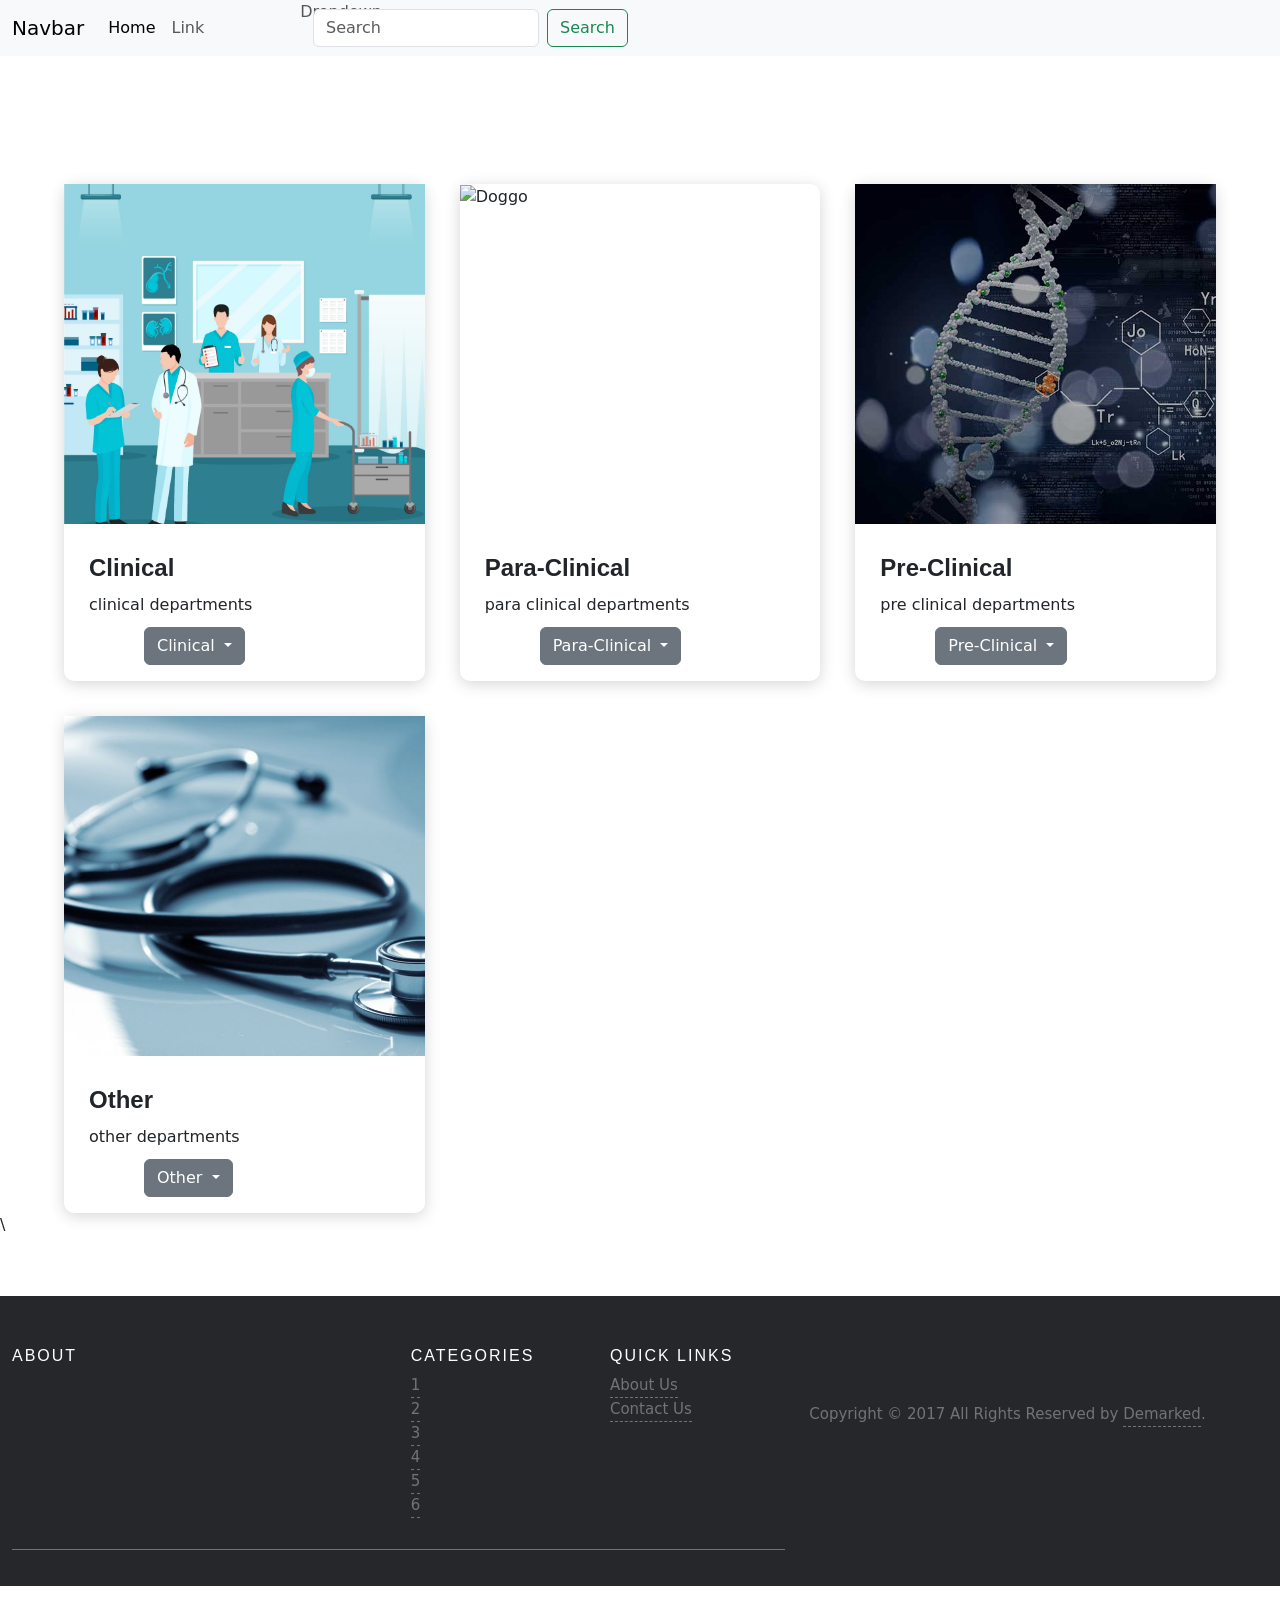
==== commit 0ab64fe8: "Update index.html" ====
--- a/index.html
+++ b/index.html
@@ -64,7 +64,7 @@
       <div class="profile__image"><img src="assets/clinical.jpg" alt="Doggo"/></div>
       <div class="profile__info">
         <h3>Clinical</h3>
-        <p class="profile__info__extra">Lorem ipsum dolor sit amet consectetur adipisicing elit. Quibusdam nulla porro assumenda sit voluptatum! Enim, quasi. Itaque, aliquam! A dolore ut adipisci nobis rem voluptates, repudiandae temporibus ipsa consequatur eum.</p>
+        <p class="profile__info__extra">clinical departments</p>
       </div>
      
       <div class="dropdown">
@@ -109,7 +109,7 @@
       <div class="profile__image"><img src="assets/para-clinical.jpg" alt="Doggo"/></div>
       <div class="profile__info">
         <h3>Para-Clinical</h3>
-        <p class="profile__info__extra">Lorem ipsum, dolor sit amet consectetur adipisicing elit. Ab commodi sint reiciendis? Placeat corporis magni sapiente commodi quis vitae tempora nulla quod ab dolor incidunt expedita sit voluptatum, deleniti veritatis.</p>
+        <p class="profile__info__extra"> para clinical departments</p>
       </div>
      
       <div class="dropdown">
@@ -129,7 +129,7 @@
       <div class="profile__image"><img src="assets/pre-clinical.jpg" alt="Doggo"/></div>
       <div class="profile__info">
         <h3>Pre-Clinical</h3>
-        <p class="profile__info__extra">Lorem ipsum dolor sit, amet consectetur adipisicing elit. Perspiciatis optio quibusdam corrupti. Quae, rem cumque voluptatem dolorum explicabo eum architecto odio assumenda maxime quis! Non impedit id quibusdam rem dicta.</p>
+        <p class="profile__info__extra">pre clinical departments</p>
       </div>
      
       <div class="dropdown">
@@ -147,7 +147,7 @@
       <div class="profile__image"><img src="assets/other.jfif" alt="Doggo"/></div>
       <div class="profile__info">
         <h3>Other</h3>
-        <p class="profile__info__extra">Lorem ipsum, dolor sit amet consectetur adipisicing elit. Quis, dignissimos fuga asperiores autem omnis sunt consequuntur nobis eaque explicabo ipsam optio ea non labore deleniti quo porro? Perspiciatis, accusantium eum.</p>
+        <p class="profile__info__extra">other departments</p>
       </div>
      
       <div class="dropdown">
@@ -181,31 +181,26 @@
     <div class="row">
       <div class="col-sm-12 col-md-6">
         <h6>About</h6>
-        <p class="text-justify">yo! <i>Hey losers</i> Lorem ipsum dolor sit, amet consectetur 
-          adipisicing elit. Officia nisi optio aperiam nulla a, aut, qui, quis iure delectus doloremque facilis velit 
-          sed voluptatibus quidem? Laborum aspernatur magnam saepe odio.</p>
+        <p class="text-justify"></p>
       </div>
 
       <div class="col-xs-6 col-md-3">
         <h6>Categories</h6>
         <ul class="footer-links">
-          <li><a href="http://scanfcode.com/category/c-language/">1</a></li>
-          <li><a href="http://scanfcode.com/category/front-end-development/">2</a></li>
-          <li><a href="http://scanfcode.com/category/back-end-development/">3</a></li>
-          <li><a href="http://scanfcode.com/category/java-programming-language/">4</a></li>
-          <li><a href="http://scanfcode.com/category/android/">5</a></li>
-          <li><a href="http://scanfcode.com/category/templates/">6</a></li>
+          <li><a href="">1</a></li>
+          <li><a href="">2</a></li>
+          <li><a href="">3</a></li>
+          <li><a href="">4</a></li>
+          <li><a href="">5</a></li>
+          <li><a href="">6</a></li>
         </ul>
       </div>
 
       <div class="col-xs-6 col-md-3">
         <h6>Quick Links</h6>
         <ul class="footer-links">
-          <li><a href="http://scanfcode.com/about/">About Us</a></li>
-          <li><a href="http://scanfcode.com/contact/">Contact Us</a></li>
-          <li><a href="http://scanfcode.com/contribute-at-scanfcode/">Contribute</a></li>
-          <li><a href="http://scanfcode.com/privacy-policy/">Privacy Policy</a></li>
-          <li><a href="http://scanfcode.com/sitemap/">Sitemap</a></li>
+          <li><a href="">About Us</a></li>
+          <li><a href="contact.html">Contact Us</a></li>
         </ul>
       </div>
     </div>
@@ -215,7 +210,7 @@
     <div class="row">
       <div class="col-md-8 col-sm-6 col-xs-12">
         <p class="copyright-text">Copyright &copy; 2017 All Rights Reserved by
-          <a href="#">Scanfcode</a>.
+          <a href="#">Demarked</a>.
         </p>
       </div>
 
@@ -235,4 +230,4 @@
       
 
   </body>
-</html>+</html>
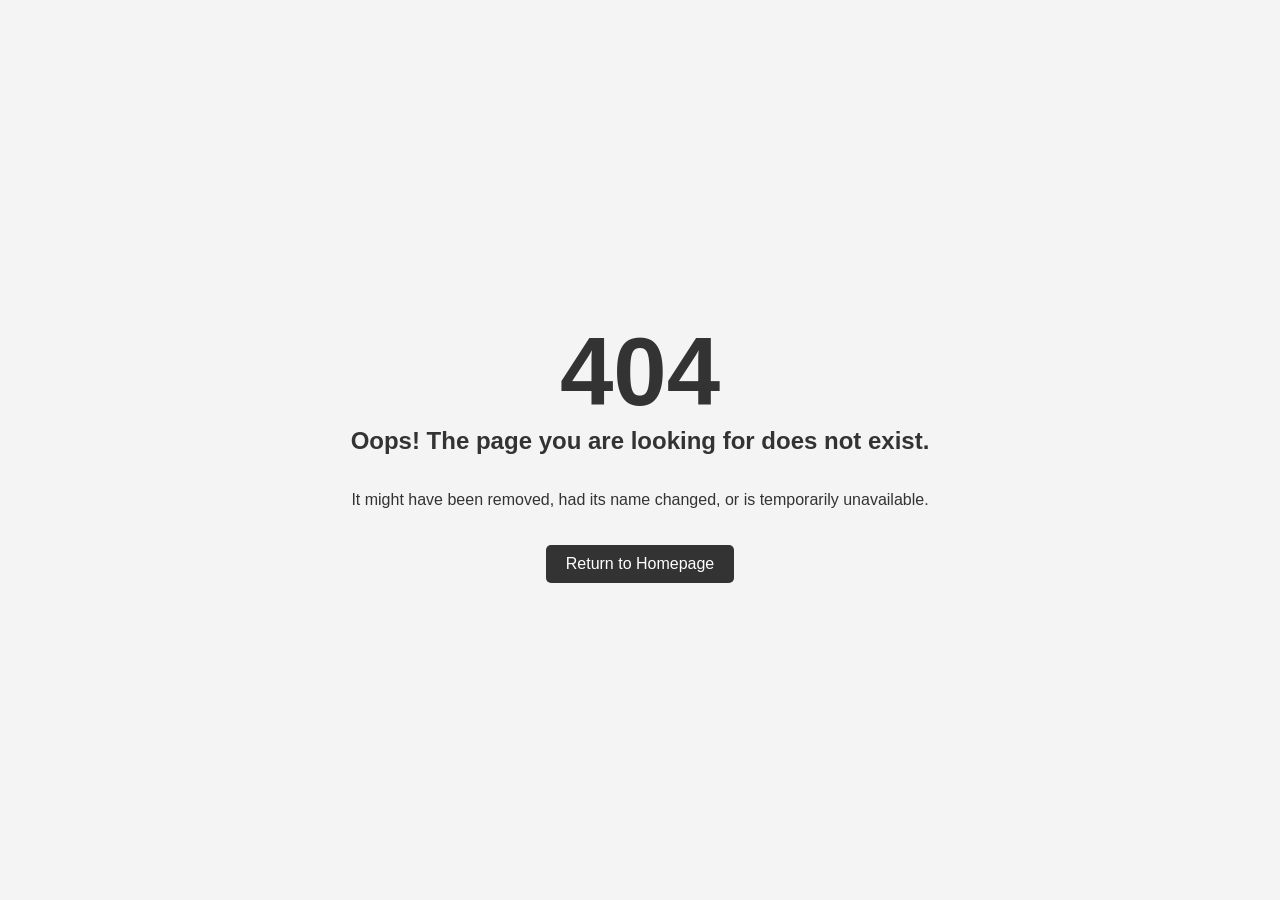
==== commit ee90119d: "cleared history" ====
--- a/index.html
+++ b/index.html
@@ -1,233 +1,59 @@
-<!DOCTYPE html>
-<html lang="en">
-<head>
-    <meta charset="UTF-8">
-    <meta http-equiv="X-UA-Compatible" content="IE=edge">
-    <meta name="viewport" content="width=device-width, initial-scale=1.0">
-    <link rel="stylesheet" href="https://cdn.jsdelivr.net/npm/bootstrap-icons@1.9.1/font/bootstrap-icons.css">
-    <link href="https://cdn.jsdelivr.net/npm/bootstrap@5.0.2/dist/css/bootstrap.min.css" rel="stylesheet" integrity="sha384-EVSTQN3/azprG1Anm3QDgpJLIm9Nao0Yz1ztcQTwFspd3yD65VohhpuuCOmLASjC" crossorigin="anonymous">
-    <link href="style.css" rel="stylesheet">
-    <title>Document</title>
-</head>
-<body>
-
-  <!--header area-->
-   <div class="header_area" id="head">
-    <nav class="navbar navbar-expand-lg navbar-light bg-light">
-        <div class="container-fluid">
-          <a class="navbar-brand" href="#">Navbar</a>
-          <button class="navbar-toggler" type="button" data-bs-toggle="collapse" data-bs-target="#navbarSupportedContent" aria-controls="navbarSupportedContent" aria-expanded="false" aria-label="Toggle navigation">
-            <span class="navbar-toggler-icon"></span>
-          </button>
-          <div class="collapse navbar-collapse" id="navbarSupportedContent">
-            <ul class="navbar-nav me-auto mb-2 mb-lg-0">
-              <li class="nav-item">
-                <a class="nav-link active" aria-current="page" href="#">Home</a>
-              </li>
-              <li class="nav-item">
-                <a class="nav-link" href="#">Link</a>
-              </li>
-              <li class="nav-item dropdown">
-                <a class="nav-link dropdown-toggle" href="#" id="navbarDropdown" role="button" data-bs-toggle="dropdown" aria-expanded="false">
-                  Dropdown
-                </a>
-                <ul class="dropdown-menu" aria-labelledby="navbarDropdown">
-                  <li><a class="dropdown-item" href="#">Action</a></li>
-                  <li><a class="dropdown-item" href="#">Another action</a></li>
-                  <li><hr class="dropdown-divider"></li>
-                  <li><a class="dropdown-item" href="#">Something else here</a></li>
-                </ul>
-              </li>
-              <li class="nav-item">
-                <a class="nav-link disabled" href="#" tabindex="-1" aria-disabled="true">Disabled</a>
-              </li>
-            </ul>
-            <form class="d-flex">
-              <input class="form-control me-2" type="search" placeholder="Search" aria-label="Search">
-              <button class="btn btn-outline-success" type="submit">Search</button>
-            </form>
-          </div>
-        </div>
-      </nav>
-   </div> 
-
-
-<!--body area-->
-
-
-
-<main>
-  
-  
-  <section class="results-section results--grid">
-    <div class="profile">
-      <div class="profile__image"><img src="assets/clinical.jpg" alt="Doggo"/></div>
-      <div class="profile__info">
-        <h3>Clinical</h3>
-        <p class="profile__info__extra">clinical departments</p>
-      </div>
-     
-      <div class="dropdown">
-        <button class="btn btn-secondary dropdown-toggle" type="button" id="dropdownMenuButton2" data-bs-toggle="dropdown" aria-expanded="false">
-         Clinical
-        </button>
-        <ul class="dropdown-menu dropdown-menu-dark" aria-labelledby="dropdownMenuButton2">
-          <li><a class="dropdown-item active btn"  href="alert.html" >Anaesthesiology</a></li>
-          <li><a class="dropdown-item" href="#">Dental</a></li>
-          <li><a class="dropdown-item" href="#">Dermatology</a></li>
-          <li>
-            <div class="sub-drop-down" id="drop">
-              <a class="dropdown-item"  href="#">Emergency</a> 
-              <i class="bi bi-caret-down-fill" id="test"></i>
-            </div>
-           
-            <ul class="dropdown-item-test" id="test2">
-              <li><a href="#">2nd Level #1</a></li>
-              <li><a href="#">2nd Level #2</a></li>
-              <li><a href="#">2nd Level #3</a></li>
-              </ul>
-          </li>
-          <li><a class="dropdown-item" href="#">ENT</a></li>
-          <li><a class="dropdown-item" href="#" >Medicine</a><ul class="dropdown-menu">
-            <li><a class="dropdown-item" href="#">xyz</a></li>
-            <li><a class="dropdown-item" href="#">xyz</a></li>
-          </ul></li>
-          <li><a class="dropdown-item" href="#">Nuclear medicine</a></li>
-          <li><a class="dropdown-item" href="#">Obgyn</a></li>
-          <li><a class="dropdown-item" href="#">Opthalmology</a></li>
-          <li><a class="dropdown-item" href="#">Orthopaedics</a></li>
-          <li><a class="dropdown-item" href="#">Paediatrics</a></li>
-          <li><a class="dropdown-item" href="#">Radiology</a></li>
-          <li><a class="dropdown-item" href="#">Surgery</a></li>   
-          <li><a class="dropdown-item" href="#">Transfusion</a></li>
-          
-          
-           </ul>
-      </div>
-    </div>
-    <div class="profile">
-      <div class="profile__image"><img src="assets/para-clinical.jpg" alt="Doggo"/></div>
-      <div class="profile__info">
-        <h3>Para-Clinical</h3>
-        <p class="profile__info__extra"> para clinical departments</p>
-      </div>
-     
-      <div class="dropdown">
-        <button class="btn btn-secondary dropdown-toggle" type="button" id="dropdownMenuButton2" data-bs-toggle="dropdown" aria-expanded="false">
-          Para-Clinical
-        </button>
-        <ul class="dropdown-menu dropdown-menu-dark" aria-labelledby="dropdownMenuButton2">
-          <li><a class="dropdown-item active" href="#">Apathology</a></li>
-          <li><a class="dropdown-item" href="#">Microbiology</a></li>
-          <li><a class="dropdown-item" href="#">Pharmacology</a></li>
-          <li><a class="dropdown-item" href="#">FMT</a></li>
-          <li><a class="dropdown-item" href="#">Community Medicine</a></li>
-        </ul>
-      </div>
-    </div>
-    <div class="profile">
-      <div class="profile__image"><img src="assets/pre-clinical.jpg" alt="Doggo"/></div>
-      <div class="profile__info">
-        <h3>Pre-Clinical</h3>
-        <p class="profile__info__extra">pre clinical departments</p>
-      </div>
-     
-      <div class="dropdown">
-        <button class="btn btn-secondary dropdown-toggle" type="button" id="dropdownMenuButton2" data-bs-toggle="dropdown" aria-expanded="false">
-          Pre-Clinical
-        </button>
-        <ul class="dropdown-menu dropdown-menu-dark" aria-labelledby="dropdownMenuButton2">
-          <li><a class="dropdown-item active" href="#">Anatomy</a></li>
-          <li><a class="dropdown-item" href="#">Biochem</a></li>
-          <li><a class="dropdown-item" href="#">Physiology</a></li>
-           </ul>
-      </div>
-    </div>
-    <div class="profile">
-      <div class="profile__image"><img src="assets/other.jfif" alt="Doggo"/></div>
-      <div class="profile__info">
-        <h3>Other</h3>
-        <p class="profile__info__extra">other departments</p>
-      </div>
-     
-      <div class="dropdown">
-        <button class="btn btn-secondary dropdown-toggle" type="button" id="dropdownMenuButton2" data-bs-toggle="dropdown" aria-expanded="false">
-          Other
-        </button>
-        <ul class="dropdown-menu dropdown-menu-dark" aria-labelledby="dropdownMenuButton2">
-          <li><a class="dropdown-item active" href="#">Academic</a></li>
-          <li><a class="dropdown-item" href="#">Biomedical engineering</a></li>
-          <li><a class="dropdown-item" href="#">Biophysics</a></li>
-          <li><a class="dropdown-item" href="#">Biostatistics</a></li>
-          <li><a class="dropdown-item" href="#">Biotechnology</a></li>
-          <li><a class="dropdown-item" href="#">Community medicine</a></li>
-          <li><a class="dropdown-item" href="#">Dietetics</a></li>
-          <li><a class="dropdown-item" href="#">Finance</a></li>
-          <li><a class="dropdown-item" href="#">Geriartic medicine</a></li>
-          <li><a class="dropdown-item" href="#">Hospital administration</a></li>
-          <li><a class="dropdown-item" href="#">Nuclear magnetic resonance</a></li>
-          <li><a class="dropdown-item" href="#">Nursing</a></li>
-          <li><a class="dropdown-item" href="#">Physical med & Rehabilation</a></li>
-          <li><a class="dropdown-item" href="#">Reproductive Biology</a></li>
-          </ul>
-      </div>
-    </div>
-  </section>
-</main>
-\
-<!-- Site footer -->
-<footer class="site-footer">
-  <div class="container">
-    <div class="row">
-      <div class="col-sm-12 col-md-6">
-        <h6>About</h6>
-        <p class="text-justify"></p>
-      </div>
-
-      <div class="col-xs-6 col-md-3">
-        <h6>Categories</h6>
-        <ul class="footer-links">
-          <li><a href="">1</a></li>
-          <li><a href="">2</a></li>
-          <li><a href="">3</a></li>
-          <li><a href="">4</a></li>
-          <li><a href="">5</a></li>
-          <li><a href="">6</a></li>
-        </ul>
-      </div>
-
-      <div class="col-xs-6 col-md-3">
-        <h6>Quick Links</h6>
-        <ul class="footer-links">
-          <li><a href="">About Us</a></li>
-          <li><a href="contact.html">Contact Us</a></li>
-        </ul>
-      </div>
-    </div>
-    <hr>
-  </div>
-  <div class="container">
-    <div class="row">
-      <div class="col-md-8 col-sm-6 col-xs-12">
-        <p class="copyright-text">Copyright &copy; 2017 All Rights Reserved by
-          <a href="#">Demarked</a>.
-        </p>
-      </div>
-
-      <div class="col-md-4 col-sm-6 col-xs-12">
-        <ul class="social-icons">
-          <li><a class="facebook" href="#"><i class="fa fa-facebook"></i></a></li>
-          <li><a class="twitter" href="#"><i class="fa fa-twitter"></i></a></li>
-          <li><a class="dribbble" href="#"><i class="fa fa-dribbble"></i></a></li>
-          <li><a class="linkedin" href="#"><i class="fa fa-linkedin"></i></a></li>
-        </ul>
-      </div>
-    </div>
-  </div>
-</footer>
-<script src="index.js"></script>
-      <script src="https://cdn.jsdelivr.net/npm/bootstrap@5.0.2/dist/js/bootstrap.bundle.min.js" integrity="sha384-MrcW6ZMFYlzcLA8Nl+NtUVF0sA7MsXsP1UyJoMp4YLEuNSfAP+JcXn/tWtIaxVXM" crossorigin="anonymous"></script>
-      
-
-  </body>
-</html>
+<!DOCTYPE html>
+<html lang="en">
+<head>
+    <meta charset="UTF-8" />
+    <meta name="viewport" content="width=device-width, initial-scale=1.0"/> 
+    <title>404 - Page Not Found</title>
+    <style>
+        body {
+            background: #f4f4f4;
+            font-family: Arial, sans-serif;
+            margin: 0;
+            padding: 0;
+            text-align: center;
+            color: #333;
+        }
+
+        .container {
+            display: flex;
+            height: 100vh;
+            justify-content: center;
+            flex-direction: column;
+            align-items: center;
+        }
+
+        h1 {
+            font-size: 6em;
+            margin: 0;
+        }
+
+        h2 {
+            font-size: 1.5em;
+            margin: 0;
+            margin-bottom: 20px;
+        }
+
+        a {
+            display: inline-block;
+            padding: 10px 20px;
+            background: #333;
+            color: #fff;
+            text-decoration: none;
+            margin-top: 20px;
+            border-radius: 5px;
+        }
+
+        a:hover {
+            background: #555;
+        }
+    </style>
+</head>
+<body>
+    <div class="container">
+        <h1>404</h1>
+        <h2>Oops! The page you are looking for does not exist.</h2>
+        <p>It might have been removed, had its name changed, or is temporarily unavailable.</p>
+        <a href="/">Return to Homepage</a>
+    </div>
+</body>
+</html>
